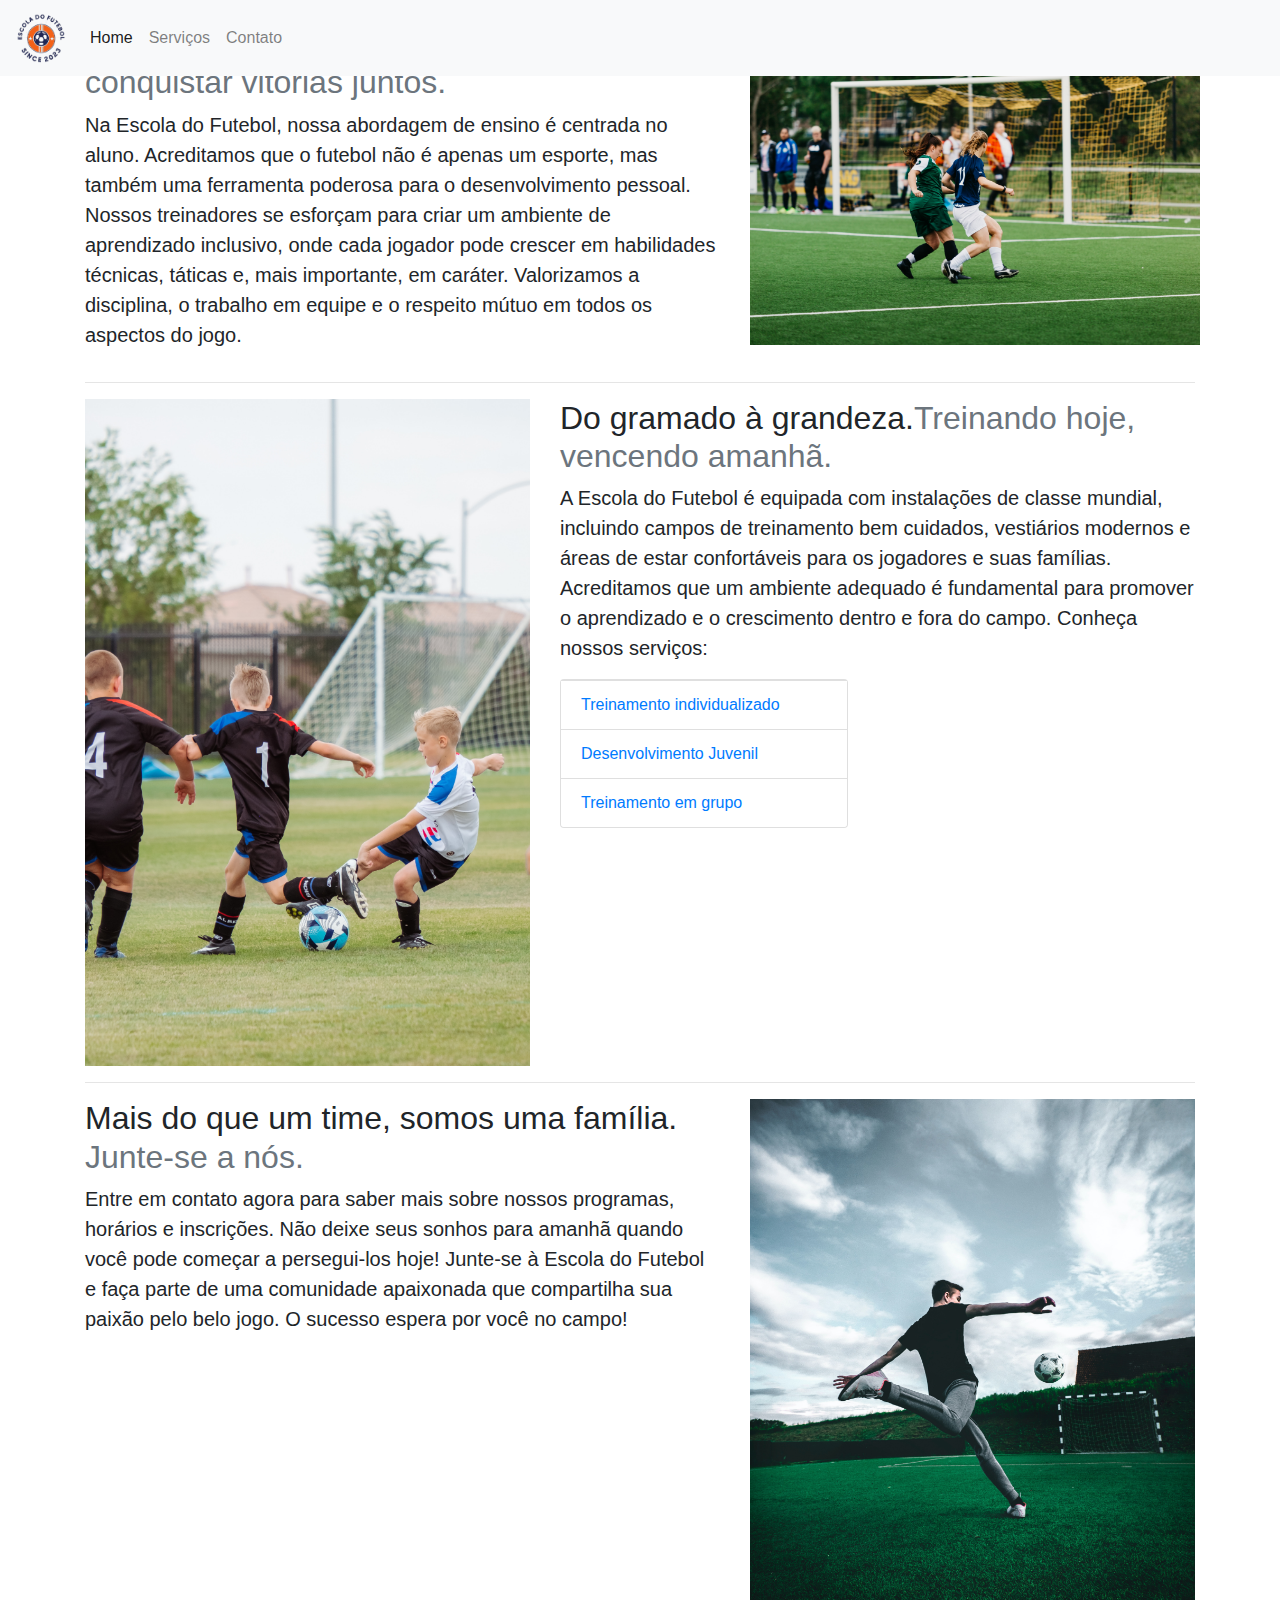
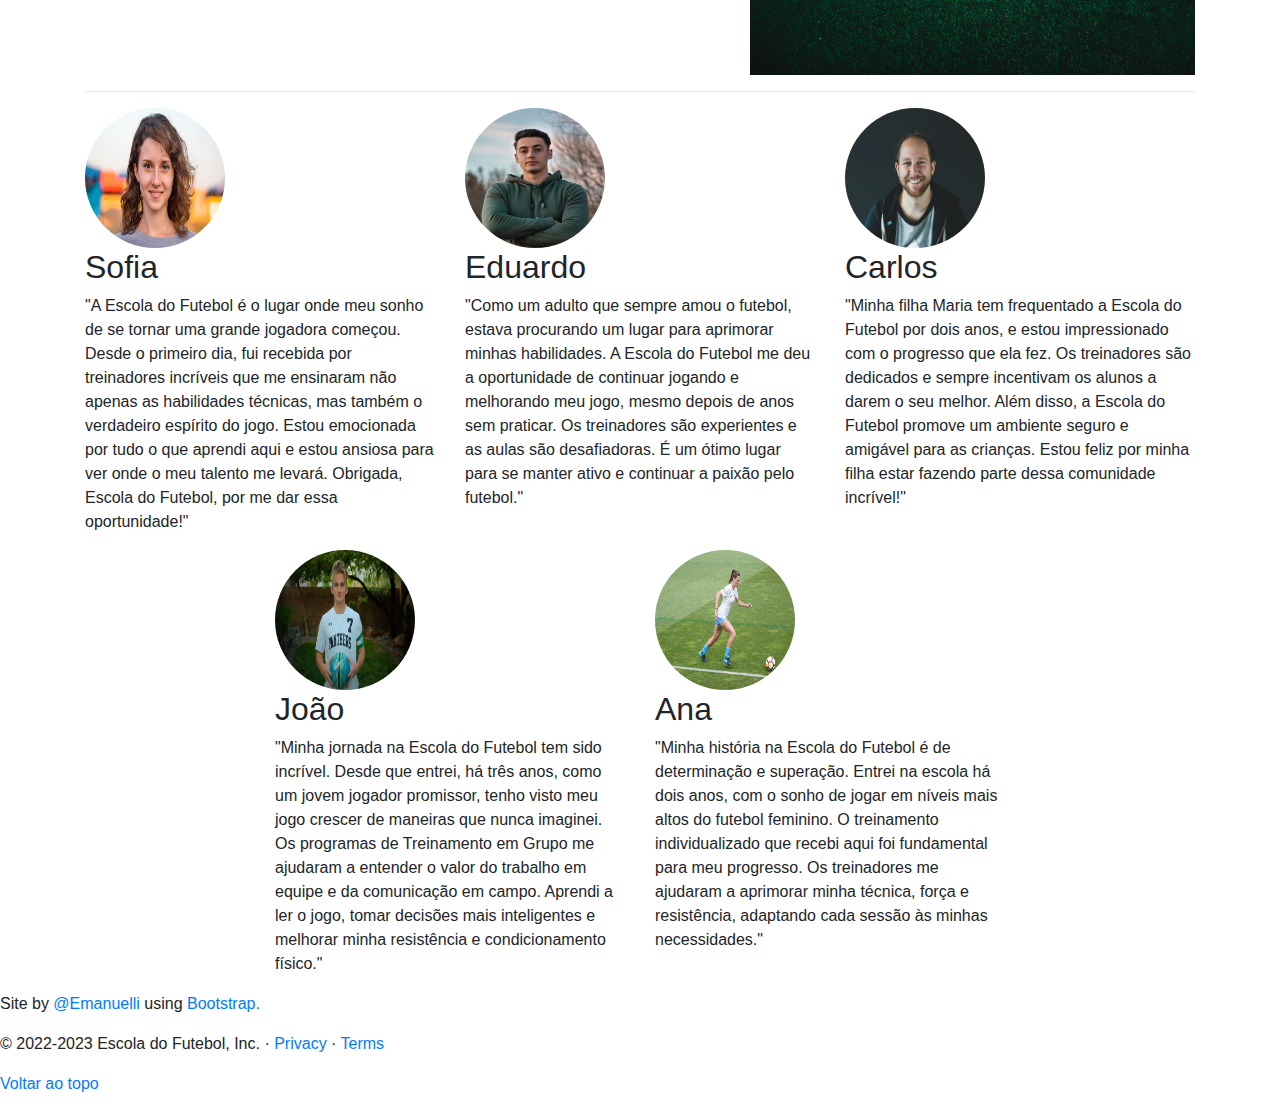
==== index.html @ c1ec1e51 "images fix" ====
<!DOCTYPE html>
<html lang="en">
<head>
    <meta charset="UTF-8">
    <meta name="viewport" content="width=device-width, initial-scale=1.0">
    <link rel="stylesheet" href="https://stackpath.bootstrapcdn.com/bootstrap/4.1.3/css/bootstrap.min.css" integrity="sha384-MCw98/SFnGE8fJT3GXwEOngsV7Zt27NXFoaoApmYm81iuXoPkFOJwJ8ERdknLPMO" crossorigin="anonymous">
    <link rel="stylesheet" href="https://maxcdn.bootstrapcdn.com/bootstrap/4.0.0/css/bootstrap.min.css" integrity="sha384-Gn5384xqQ1aoWXA+058RXPxPg6fy4IWvTNh0E263XmFcJlSAwiGgFAW/dAiS6JXm" crossorigin="anonymous">

    <script src="https://code.jquery.com/jquery-3.2.1.slim.min.js" integrity="sha384-KJ3o2DKtIkvYIK3UENzmM7KCkRr/rE9/Qpg6aAZGJwFDMVNA/GpGFF93hXpG5KkN" crossorigin="anonymous"></script>
    <script src="https://cdnjs.cloudflare.com/ajax/libs/popper.js/1.12.9/umd/popper.min.js" integrity="sha384-ApNbgh9B+Y1QKtv3Rn7W3mgPxhU9K/ScQsAP7hUibX39j7fakFPskvXusvfa0b4Q" crossorigin="anonymous"></script>
    <script src="https://maxcdn.bootstrapcdn.com/bootstrap/4.0.0/js/bootstrap.min.js" integrity="sha384-JZR6Spejh4U02d8jOt6vLEHfe/JQGiRRSQQxSfFWpi1MquVdAyjUar5+76PVCmYl" crossorigin="anonymous"></script>
    <link href="style.css" rel="stylesheet">
    <link rel="contact" href="contact.html">
    <title>Escola do futebol</title>
</head>
<body class="p-0 m-0">
     <header>
      <nav class="navbar navbar-expand-md fixed-top  navbar-light bg-light">
        <a class="navbar-brand" href="#"><img src="logo2.png" height="50px" width="50px"></a>
        <button class="navbar-toggler" type="button" data-toggle="collapse" data-target="#navbarCollapse" aria-controls="navbarCollapse" aria-expanded="false" aria-label="Toggle navigation">
          <span class="navbar-toggler-icon"></span>
        </button>
        <div class="collapse navbar-collapse" id="navbarCollapse">
          <ul class="navbar-nav mr-auto">
            <li class="nav-item active">
              <a class="nav-link" href="index.html">Home <span class="sr-only">(current)</span></a>
            </li>
            <li class="nav-item">
              <a class="nav-link" href="servicos.html">Serviços</a>
               </li>
            <li class="nav-item">
              <a class="nav-link" href="contact.html">Contato</a>
               </li>
          </ul>
        </div>
      </nav>
    </header>

    <main role="main" class="main">
      <div id="myCarousel" class="carousel slide" data-ride="carousel">
        <ol class="carousel-indicators">
          <li data-target="#myCarousel" data-slide-to="0" class="active"></li>
          <li data-target="#myCarousel" data-slide-to="1"></li>
          <li data-target="#myCarousel" data-slide-to="2"></li>
        </ol>
        <div class="carousel-inner">
          <div class="carousel-item active">
            <img class="first-slide" src="image3.png" alt="First slide">
            <div class="container">
              <div class="carousel-caption text-left">
                <h1 class="featurette-heading">Desconto especial</h1>
                <p>Na Escola do Futebol, estamos animados em dar as boas-vindas aos nossos novos alunos com uma oferta imperdível! Inscreva-se agora e aproveite um desconto especial de 20% em sua primeira mensalidade. Este é o momento perfeito para começar sua jornada no mundo do futebol e fazer parte da nossa família de jogadores talentosos e dedicados.</p>
                <p><a class="btn btn-lg" href="contact.html" role="button">Quero aproveitar</a></p>
              </div>
            </div>
          </div>
          <div class="carousel-item">
            <img class="second-slide" src="image4.png" alt="Second slide">
            <div class="container">
              <div class="carousel-caption text-left">
                <h1 class="featurette-heading">Aulas para todas as idades</h1>
                <p>Na Escola do Futebol, acreditamos que o amor pelo futebol não tem limites de idade ou gênero. Oferecemos aulas emocionantes e inclusivas para crianças, adolescentes e adultos de todas as idades. Quer você seja um jovem aspirante a craque ou um adulto que deseja se exercitar de forma divertida e envolvente, temos o programa perfeito para você!</p>
                <p><a class="btn btn-lg btn" href="servicos.html" role="button">Conheça nossos serviços</a></p>
              </div>
            </div>
          </div>
          <div class="carousel-item">
            <img class="third-slide" src="image5.png" alt="Third slide">
            <div class="container">
              <div class="carousel-caption text-right">
                <h1 class="featurette-heading bold">Treine como um profissional, jogue como um campeão</h1>
                <p>Sua jornada para o sucesso começa na Escola do Futebol.</p>
                <p><a class="btn btn-lg btn" href="contact.html" role="button">Entre em contato</a></p>
              </div>
            </div>
          </div>
        </div>
        <a class="carousel-control-prev" href="#myCarousel" role="button" data-slide="prev">
          <span class="carousel-control-prev-icon" aria-hidden="true"></span>
          <span class="sr-only">Previous</span>
        </a>
        <a class="carousel-control-next" href="#myCarousel" role="button" data-slide="next">
          <span class="carousel-control-next-icon" aria-hidden="true"></span>
          <span class="sr-only">Next</span>
        </a>
      </div>
    <div class="container">

        <div class="row featurette">
          <div class="col-md-7">
            <h2 class="featurette-heading">Seu sonho é nosso compromisso. <span class="text-muted">Vamos conquistar vitórias juntos.</span></h2>
            <p class="lead">Na Escola do Futebol, nossa abordagem de ensino é centrada no aluno. Acreditamos que o futebol não é apenas um esporte, mas também uma ferramenta poderosa para o desenvolvimento pessoal. Nossos treinadores se esforçam para criar um ambiente de aprendizado inclusivo, onde cada jogador pode crescer em habilidades técnicas, táticas e, mais importante, em caráter. Valorizamos a disciplina, o trabalho em equipe e o respeito mútuo em todos os aspectos do jogo.</p>
          </div>
          <div class="col-md-4 d-flex align-items-center">
            <img class="featurette-image " src="image1.jpg" alt="Generic placeholder image" height="300">
          </div>
        </div>

        <hr class="featurette-divider">

        <div class="row featurette">
          <div class="col-md-7 order-md-2">
            <h2 class="featurette-heading" >Do gramado à grandeza.<span class="text-muted">Treinando hoje, vencendo amanhã.</span></h2>
            <p class="lead">A Escola do Futebol é equipada com instalações de classe mundial, incluindo campos de treinamento bem cuidados, vestiários modernos e áreas de estar confortáveis para os jogadores e suas famílias. Acreditamos que um ambiente adequado é fundamental para promover o aprendizado e o crescimento dentro e fora do campo. Conheça nossos serviços:</p>
            <a href="album.html">
              <div class="card" style="width: 18rem;">
                <ul class="list-group list-group-flush">
                  <li class="list-group-item"><a href="individualizado.html">Treinamento individualizado</a></li>
                  <li class="list-group-item"><a href="desenvolvimento.html">Desenvolvimento Juvenil</a></li>
                  <li class="list-group-item"><a href="treinamentoGrupo.html">Treinamento em grupo</a></li>
                </ul>
              </div>
          </a>
          </div>
          <div class="col-md-5 order-md-1">
            <img class="featurette-image img-fluid mx-auto" src="image2.jpg" alt="Generic placeholder image">
          </div>
        </div>

        <hr class="featurette-divider">

        <div class="row featurette">
          <div class="col-md-7">
            <h2 class="featurette-heading">Mais do que um time, somos uma família.<span class="text-muted">  Junte-se a nós.</span></h2>
            <p class="lead">Entre em contato agora para saber mais sobre nossos programas, horários e inscrições. Não deixe seus sonhos para amanhã quando você pode começar a persegui-los hoje!

              Junte-se à Escola do Futebol e faça parte de uma comunidade apaixonada que compartilha sua paixão pelo belo jogo. O sucesso espera por você no campo!</p>
          </div>
          <div class="col-md-5">
            <img class="featurette-image img-fluid mx-auto" src="image6.jpg" alt="Generic placeholder image">
          </div>
        </div>
        <hr class="featurette-divider">
        <div class="row d-flex justify-content-center">  
          <div class="col-lg-4">
            <img class="rounded-circle" src="persona1.jpg" alt="Generic placeholder image" width="140" height="140">
            <h2>Sofia</h2>
            <p>"A Escola do Futebol é o lugar onde meu sonho de se tornar uma grande jogadora começou. Desde o primeiro dia, fui recebida por treinadores incríveis que me ensinaram não apenas as habilidades técnicas, mas também o verdadeiro espírito do jogo. Estou emocionada por tudo o que aprendi aqui e estou ansiosa para ver onde o meu talento me levará. Obrigada, Escola do Futebol, por me dar essa oportunidade!"</p>

          </div>
          <div class="col-lg-4">
            <img class="rounded-circle" src="persona2.jpg" alt="Generic placeholder image" width="140" height="140">
            <h2>Eduardo </h2>
            <p> "Como um adulto que sempre amou o futebol, estava procurando um lugar para aprimorar minhas habilidades. A Escola do Futebol me deu a oportunidade de continuar jogando e melhorando meu jogo, mesmo depois de anos sem praticar. Os treinadores são experientes e as aulas são desafiadoras. É um ótimo lugar para se manter ativo e continuar a paixão pelo futebol."</p>
          </div>
          <div class="col-lg-4">
            <img class="rounded-circle" src="persona3.jpg" alt="Generic placeholder image" width="140" height="140">
            <h2>Carlos</h2>
            <p> "Minha filha Maria tem frequentado a Escola do Futebol por dois anos, e estou impressionado com o progresso que ela fez. Os treinadores são dedicados e sempre incentivam os alunos a darem o seu melhor. Além disso, a Escola do Futebol promove um ambiente seguro e amigável para as crianças. Estou feliz por minha filha estar fazendo parte dessa comunidade incrível!"</p>
          </div>
          <div class="col-lg-4">
            <img class="rounded-circle" src="image8.jpg" alt="Generic placeholder image" width="140" height="140">
            <h2>João</h2>
            <p> "Minha jornada na Escola do Futebol tem sido incrível. Desde que entrei, há três anos, como um jovem jogador promissor, tenho visto meu jogo crescer de maneiras que nunca imaginei. Os programas de Treinamento em Grupo me ajudaram a entender o valor do trabalho em equipe e da comunicação em campo. Aprendi a ler o jogo, tomar decisões mais inteligentes e melhorar minha resistência e condicionamento físico."</p>
          </div>
          <div class="col-lg-4">
            <img class="rounded-circle" src="image9.jpg" alt="Generic placeholder image" width="140" height="140">
            <h2>Ana</h2>
            <p> "Minha história na Escola do Futebol é de determinação e superação. Entrei na escola há dois anos, com o sonho de jogar em níveis mais altos do futebol feminino. O treinamento individualizado que recebi aqui foi fundamental para meu progresso. Os treinadores me ajudaram a aprimorar minha técnica, força e resistência, adaptando cada sessão às minhas necessidades."</p>
          </div>
        </div>
      </div>


      <!-- FOOTER -->
      <footer class="blog-footer">
        <p>Site by <a href="https://github.com/mlongh">@Emanuelli</a> using <a href="https://getbootstrap.com.br/docs/4.1/examples/">Bootstrap.</a> </p>
        <p>&copy; 2022-2023 Escola do Futebol, Inc. &middot; <a href="#">Privacy</a> &middot; <a href="#">Terms</a></p>
        <p>
          <a href="#">Voltar ao topo</a>
        </p>
      </footer>
    </main>

    <!-- Bootstrap core JavaScript
    ================================================== -->
    <!-- Placed at the end of the document so the pages load faster -->
    <script src="https://code.jquery.com/jquery-3.3.1.slim.min.js" integrity="sha384-q8i/X+965DzO0rT7abK41JStQIAqVgRVzpbzo5smXKp4YfRvH+8abtTE1Pi6jizo" crossorigin="anonymous"></script>
    <script>window.jQuery || document.write('<script src="../../assets/js/vendor/jquery-slim.min.js"><\/script>')</script>
    <script src="../../assets/js/vendor/popper.min.js"></script>
    <script src="../../dist/js/bootstrap.min.js"></script>
    <!-- Just to make our placeholder images work. Don't actually copy the next line! -->
    <script src="../../assets/js/vendor/holder.min.js"></script>
</body>
</html>
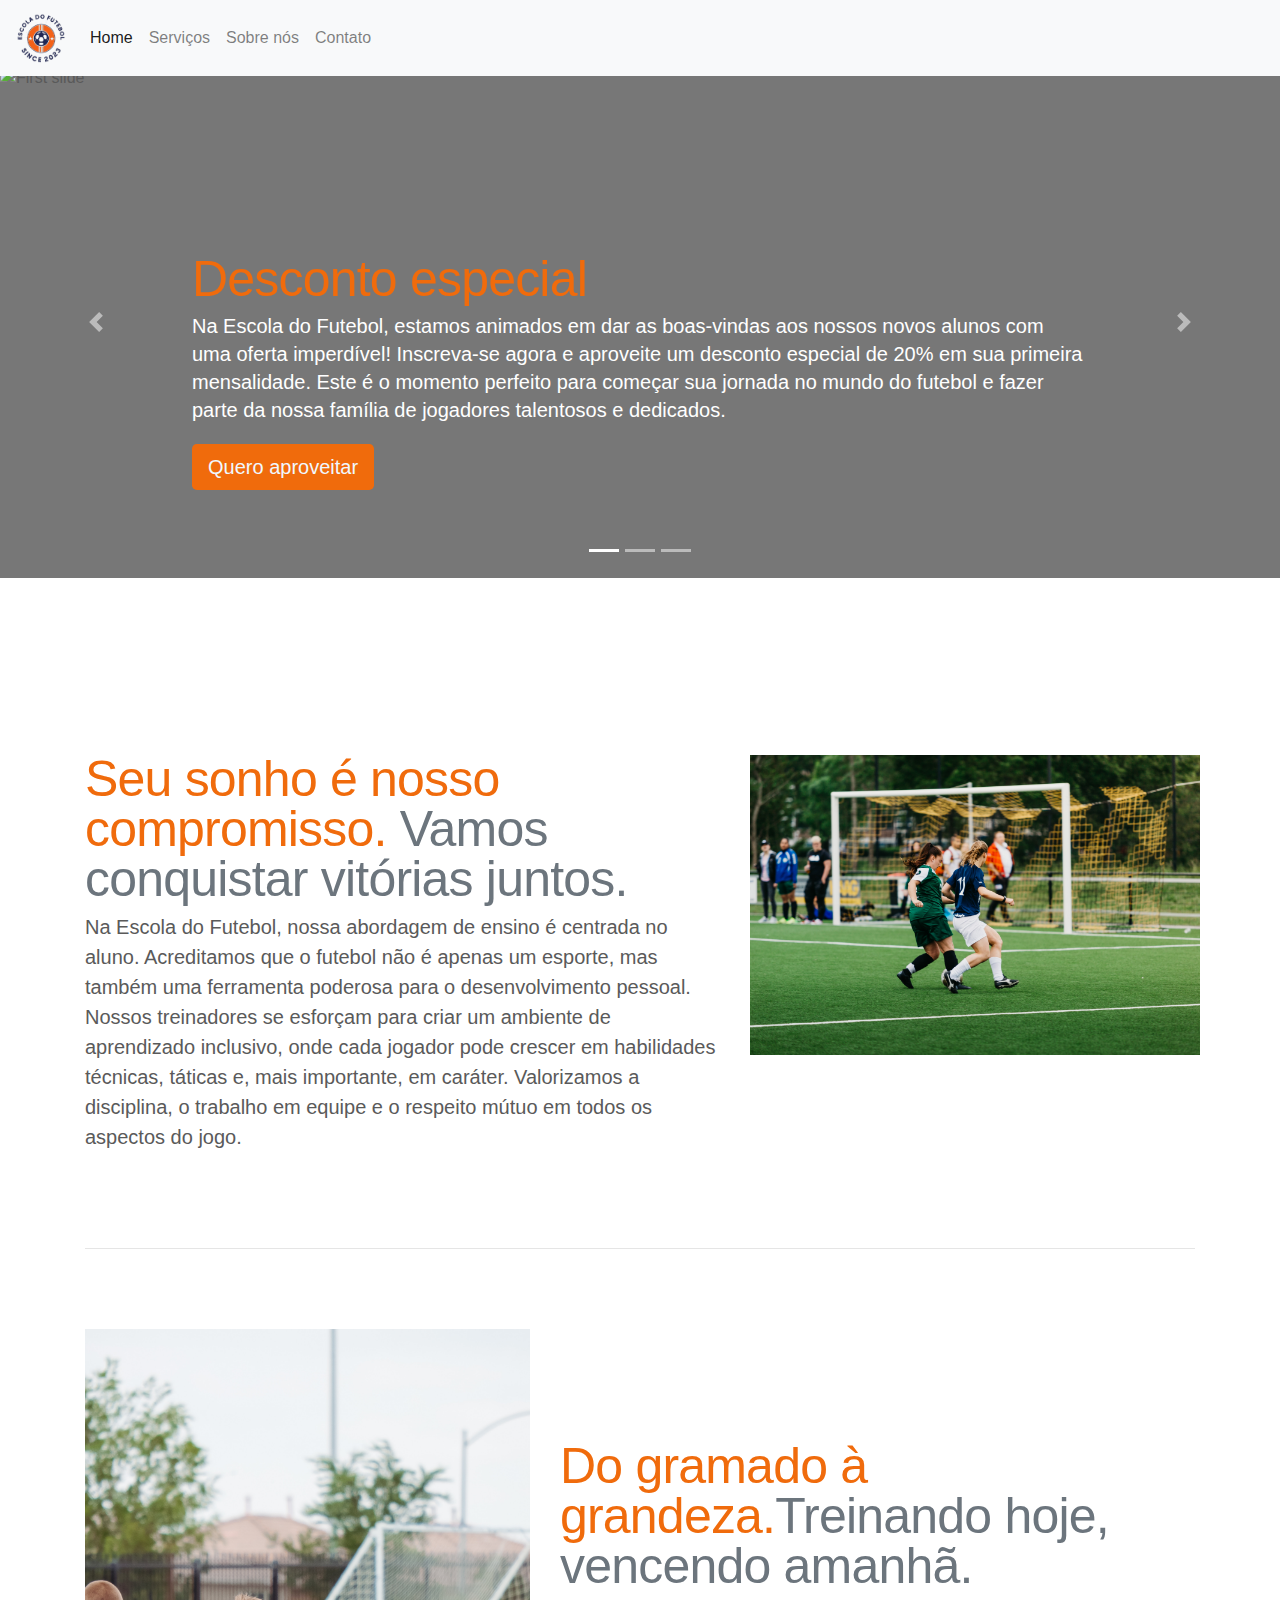
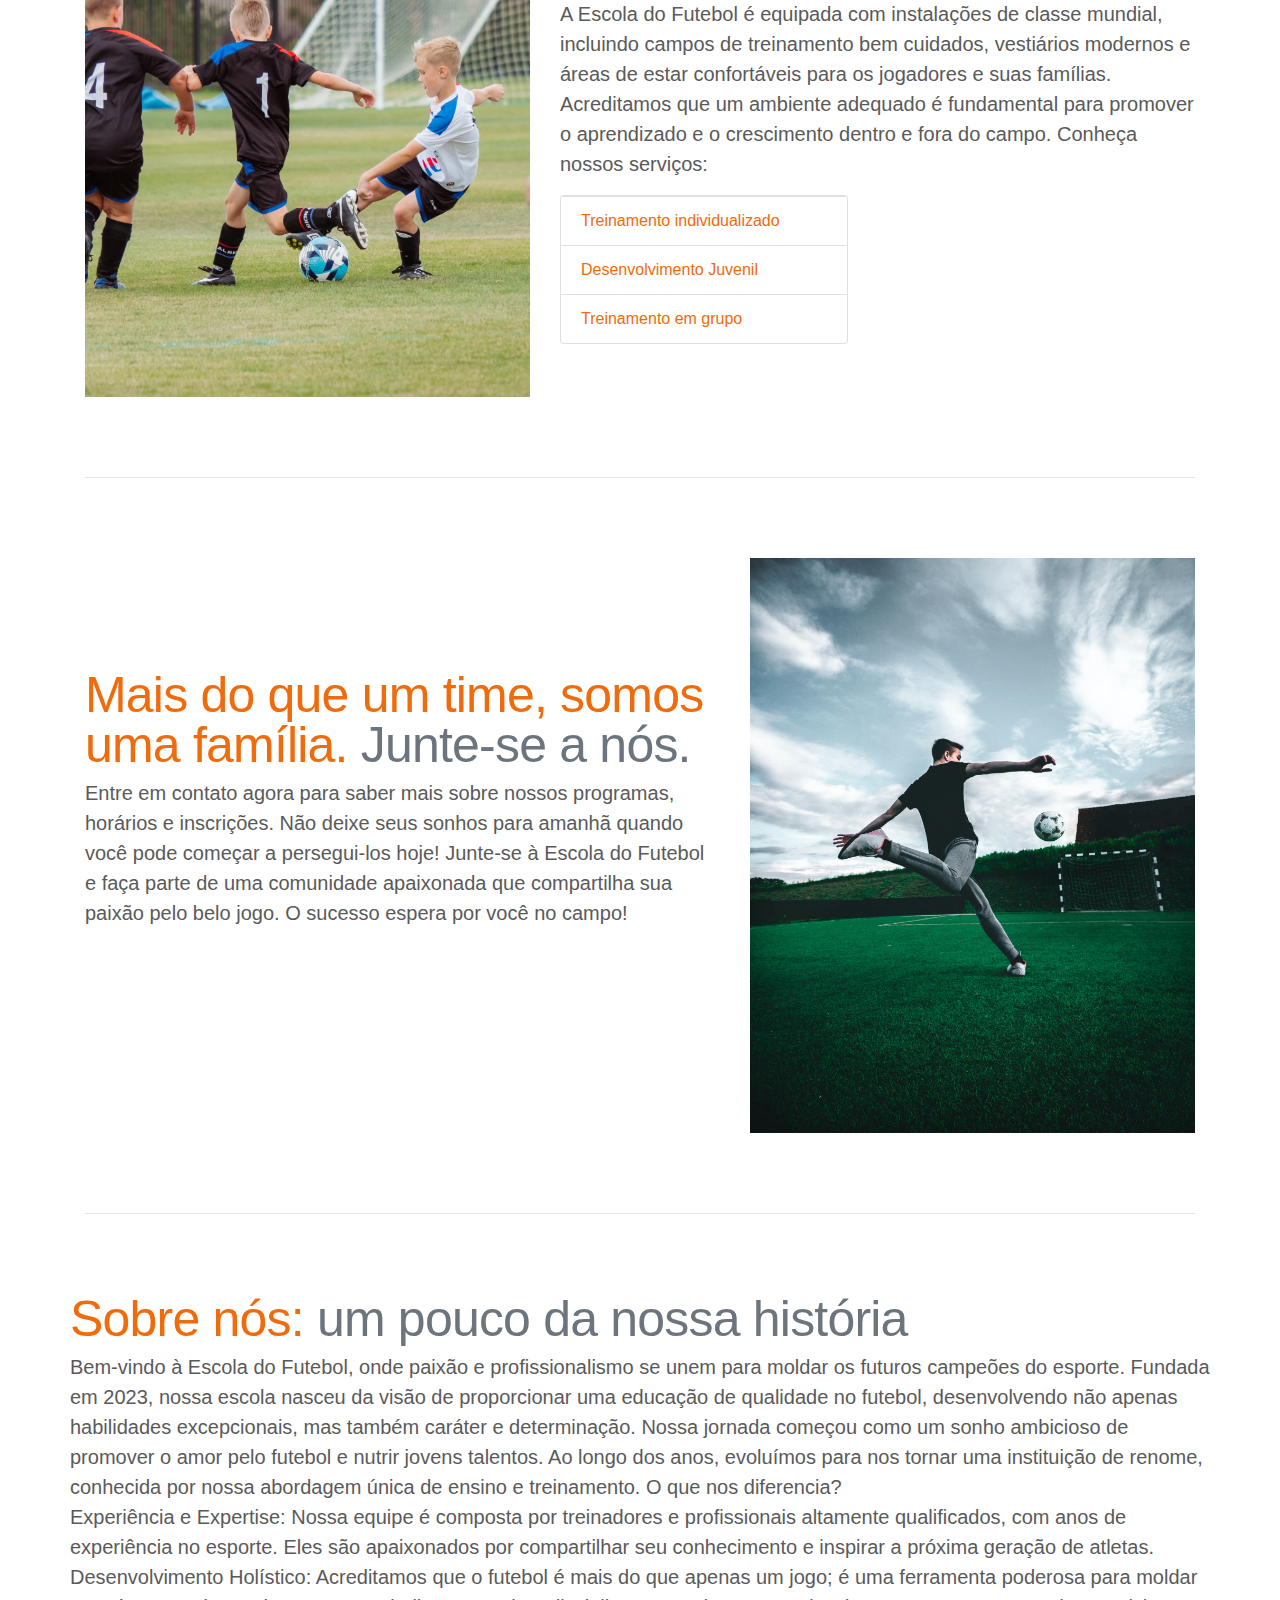
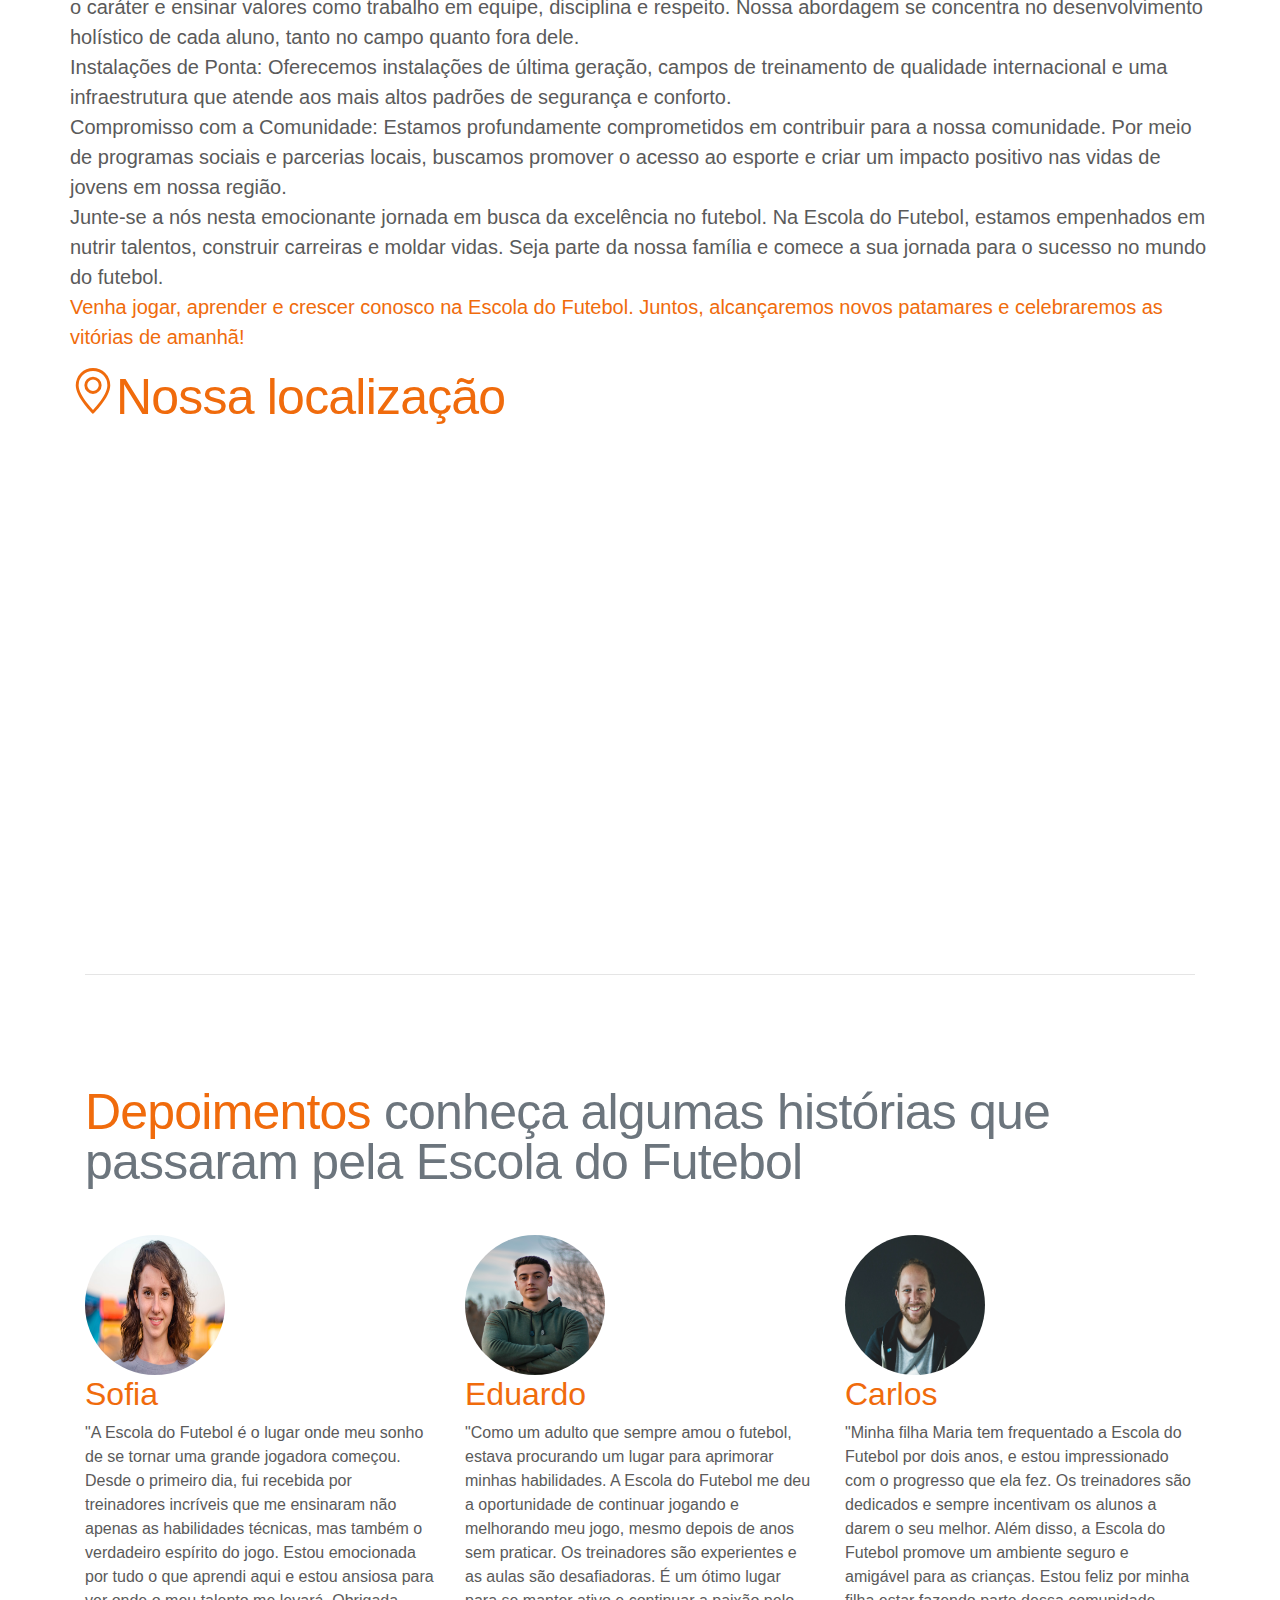
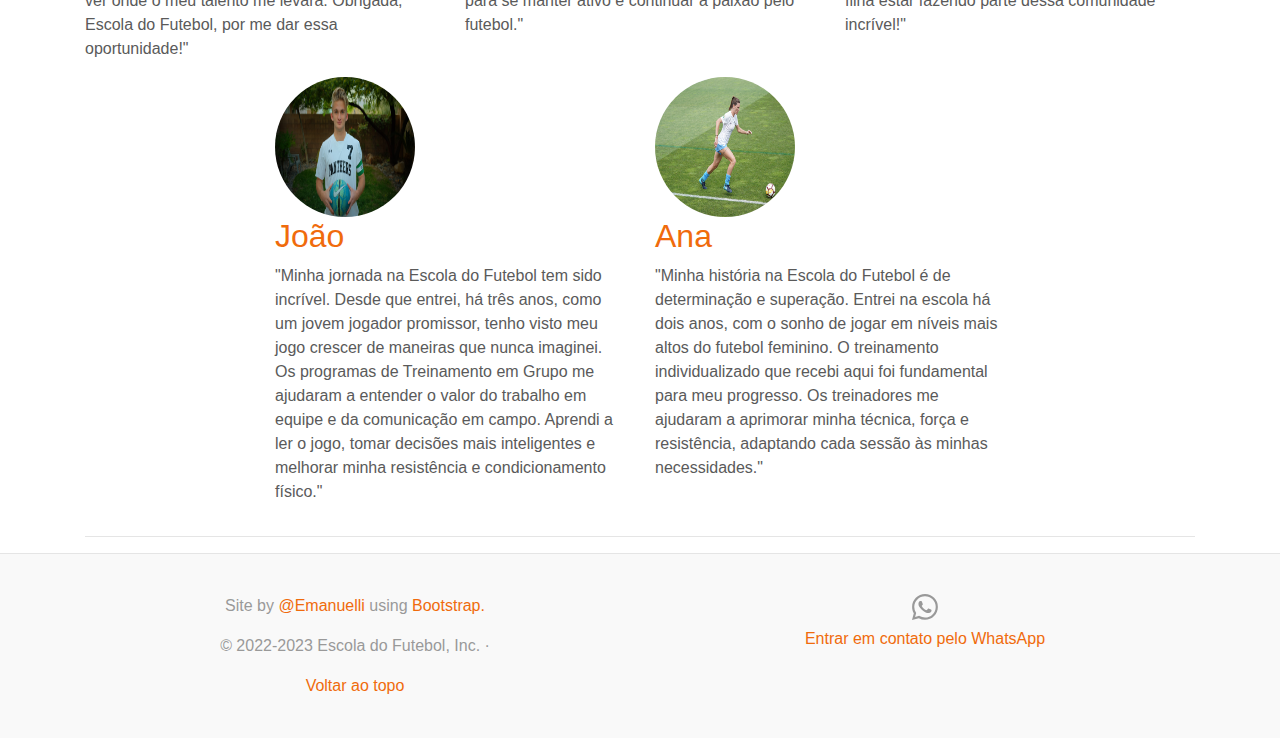
==== commit bb8233f2: "fixes" ====
--- a/index.html
+++ b/index.html
@@ -1,185 +1,330 @@
 <!DOCTYPE html>
 <html lang="en">
+
 <head>
-    <meta charset="UTF-8">
-    <meta name="viewport" content="width=device-width, initial-scale=1.0">
-    <link rel="stylesheet" href="https://stackpath.bootstrapcdn.com/bootstrap/4.1.3/css/bootstrap.min.css" integrity="sha384-MCw98/SFnGE8fJT3GXwEOngsV7Zt27NXFoaoApmYm81iuXoPkFOJwJ8ERdknLPMO" crossorigin="anonymous">
-    <link rel="stylesheet" href="https://maxcdn.bootstrapcdn.com/bootstrap/4.0.0/css/bootstrap.min.css" integrity="sha384-Gn5384xqQ1aoWXA+058RXPxPg6fy4IWvTNh0E263XmFcJlSAwiGgFAW/dAiS6JXm" crossorigin="anonymous">
-
-    <script src="https://code.jquery.com/jquery-3.2.1.slim.min.js" integrity="sha384-KJ3o2DKtIkvYIK3UENzmM7KCkRr/rE9/Qpg6aAZGJwFDMVNA/GpGFF93hXpG5KkN" crossorigin="anonymous"></script>
-    <script src="https://cdnjs.cloudflare.com/ajax/libs/popper.js/1.12.9/umd/popper.min.js" integrity="sha384-ApNbgh9B+Y1QKtv3Rn7W3mgPxhU9K/ScQsAP7hUibX39j7fakFPskvXusvfa0b4Q" crossorigin="anonymous"></script>
-    <script src="https://maxcdn.bootstrapcdn.com/bootstrap/4.0.0/js/bootstrap.min.js" integrity="sha384-JZR6Spejh4U02d8jOt6vLEHfe/JQGiRRSQQxSfFWpi1MquVdAyjUar5+76PVCmYl" crossorigin="anonymous"></script>
-    <link href="style.css" rel="stylesheet">
-    <link rel="contact" href="contact.html">
-    <title>Escola do futebol</title>
+  <meta charset="UTF-8">
+  <meta name="viewport" content="width=device-width, initial-scale=1.0">
+  <link rel="stylesheet" href="https://stackpath.bootstrapcdn.com/bootstrap/4.1.3/css/bootstrap.min.css"
+    integrity="sha384-MCw98/SFnGE8fJT3GXwEOngsV7Zt27NXFoaoApmYm81iuXoPkFOJwJ8ERdknLPMO" crossorigin="anonymous">
+  <link rel="stylesheet" href="https://maxcdn.bootstrapcdn.com/bootstrap/4.0.0/css/bootstrap.min.css"
+    integrity="sha384-Gn5384xqQ1aoWXA+058RXPxPg6fy4IWvTNh0E263XmFcJlSAwiGgFAW/dAiS6JXm" crossorigin="anonymous">
+
+  <script src="https://code.jquery.com/jquery-3.2.1.slim.min.js"
+    integrity="sha384-KJ3o2DKtIkvYIK3UENzmM7KCkRr/rE9/Qpg6aAZGJwFDMVNA/GpGFF93hXpG5KkN"
+    crossorigin="anonymous"></script>
+  <script src="https://cdnjs.cloudflare.com/ajax/libs/popper.js/1.12.9/umd/popper.min.js"
+    integrity="sha384-ApNbgh9B+Y1QKtv3Rn7W3mgPxhU9K/ScQsAP7hUibX39j7fakFPskvXusvfa0b4Q"
+    crossorigin="anonymous"></script>
+  <script src="https://maxcdn.bootstrapcdn.com/bootstrap/4.0.0/js/bootstrap.min.js"
+    integrity="sha384-JZR6Spejh4U02d8jOt6vLEHfe/JQGiRRSQQxSfFWpi1MquVdAyjUar5+76PVCmYl"
+    crossorigin="anonymous"></script>
+  <link href="style.css" rel="stylesheet">
+  <link rel="contact" href="contact.html">
+  <title>Escola do futebol</title>
 </head>
+
 <body class="p-0 m-0">
-     <header>
-      <nav class="navbar navbar-expand-md fixed-top  navbar-light bg-light">
-        <a class="navbar-brand" href="#"><img src="logo2.png" height="50px" width="50px"></a>
-        <button class="navbar-toggler" type="button" data-toggle="collapse" data-target="#navbarCollapse" aria-controls="navbarCollapse" aria-expanded="false" aria-label="Toggle navigation">
-          <span class="navbar-toggler-icon"></span>
-        </button>
-        <div class="collapse navbar-collapse" id="navbarCollapse">
-          <ul class="navbar-nav mr-auto">
-            <li class="nav-item active">
-              <a class="nav-link" href="index.html">Home <span class="sr-only">(current)</span></a>
-            </li>
-            <li class="nav-item">
-              <a class="nav-link" href="servicos.html">Serviços</a>
-               </li>
-            <li class="nav-item">
-              <a class="nav-link" href="contact.html">Contato</a>
-               </li>
-          </ul>
-        </div>
-      </nav>
-    </header>
-
-    <main role="main" class="main">
-      <div id="myCarousel" class="carousel slide" data-ride="carousel">
-        <ol class="carousel-indicators">
-          <li data-target="#myCarousel" data-slide-to="0" class="active"></li>
-          <li data-target="#myCarousel" data-slide-to="1"></li>
-          <li data-target="#myCarousel" data-slide-to="2"></li>
-        </ol>
-        <div class="carousel-inner">
-          <div class="carousel-item active">
-            <img class="first-slide" src="image3.png" alt="First slide">
-            <div class="container">
-              <div class="carousel-caption text-left">
-                <h1 class="featurette-heading">Desconto especial</h1>
-                <p>Na Escola do Futebol, estamos animados em dar as boas-vindas aos nossos novos alunos com uma oferta imperdível! Inscreva-se agora e aproveite um desconto especial de 20% em sua primeira mensalidade. Este é o momento perfeito para começar sua jornada no mundo do futebol e fazer parte da nossa família de jogadores talentosos e dedicados.</p>
-                <p><a class="btn btn-lg" href="contact.html" role="button">Quero aproveitar</a></p>
-              </div>
-            </div>
-          </div>
-          <div class="carousel-item">
-            <img class="second-slide" src="image4.png" alt="Second slide">
-            <div class="container">
-              <div class="carousel-caption text-left">
-                <h1 class="featurette-heading">Aulas para todas as idades</h1>
-                <p>Na Escola do Futebol, acreditamos que o amor pelo futebol não tem limites de idade ou gênero. Oferecemos aulas emocionantes e inclusivas para crianças, adolescentes e adultos de todas as idades. Quer você seja um jovem aspirante a craque ou um adulto que deseja se exercitar de forma divertida e envolvente, temos o programa perfeito para você!</p>
-                <p><a class="btn btn-lg btn" href="servicos.html" role="button">Conheça nossos serviços</a></p>
-              </div>
-            </div>
-          </div>
-          <div class="carousel-item">
-            <img class="third-slide" src="image5.png" alt="Third slide">
-            <div class="container">
-              <div class="carousel-caption text-right">
-                <h1 class="featurette-heading bold">Treine como um profissional, jogue como um campeão</h1>
-                <p>Sua jornada para o sucesso começa na Escola do Futebol.</p>
-                <p><a class="btn btn-lg btn" href="contact.html" role="button">Entre em contato</a></p>
-              </div>
-            </div>
-          </div>
-        </div>
-        <a class="carousel-control-prev" href="#myCarousel" role="button" data-slide="prev">
-          <span class="carousel-control-prev-icon" aria-hidden="true"></span>
-          <span class="sr-only">Previous</span>
-        </a>
-        <a class="carousel-control-next" href="#myCarousel" role="button" data-slide="next">
-          <span class="carousel-control-next-icon" aria-hidden="true"></span>
-          <span class="sr-only">Next</span>
-        </a>
-      </div>
+  <header>
+    <nav class="navbar navbar-expand-md fixed-top  navbar-light bg-light">
+      <a class="navbar-brand" href="index.html"><img src="logo2.png" height="50px" width="50px"></a>
+      <button class="navbar-toggler" type="button" data-toggle="collapse" data-target="#navbarCollapse"
+        aria-controls="navbarCollapse" aria-expanded="false" aria-label="Toggle navigation">
+        <span class="navbar-toggler-icon"></span>
+      </button>
+      <div class="collapse navbar-collapse" id="navbarCollapse">
+        <ul class="navbar-nav mr-auto">
+          <li class="nav-item active">
+            <a class="nav-link" href="index.html">Home <span class="sr-only">(current)</span></a>
+          </li>
+          <li class="nav-item">
+            <a class="nav-link" href="servicos.html">Serviços</a>
+          </li>
+          <li class="nav-item">
+            <a class="nav-link" href="#sobreNos">Sobre nós</a>
+          </li>
+          <li class="nav-item">
+            <a class="nav-link" href="contact.html">Contato</a>
+          </li>
+        </ul>
+      </div>
+    </nav>
+  </header>
+
+  <main role="main" class="main">
+    <div id="myCarousel" class="carousel slide" data-ride="carousel">
+      <ol class="carousel-indicators">
+        <li data-target="#myCarousel" data-slide-to="0" class="active"></li>
+        <li data-target="#myCarousel" data-slide-to="1"></li>
+        <li data-target="#myCarousel" data-slide-to="2"></li>
+      </ol>
+      <div class="carousel-inner">
+        <div class="carousel-item active">
+          <img class="first-slide" src="image3.png" alt="First slide">
+          <div class="container">
+            <div class="carousel-caption text-left">
+              <h1 class="featurette-heading">Desconto especial</h1>
+              <p>Na Escola do Futebol, estamos animados em dar as boas-vindas aos nossos novos alunos com uma oferta
+                imperdível! Inscreva-se agora e aproveite um desconto especial de 20% em sua primeira mensalidade. Este
+                é o momento perfeito para começar sua jornada no mundo do futebol e fazer parte da nossa família de
+                jogadores talentosos e dedicados.</p>
+              <p><a class="btn btn-lg" href="contact.html" role="button">Quero aproveitar</a></p>
+            </div>
+          </div>
+        </div>
+        <div class="carousel-item">
+          <img class="second-slide" src="image4.png" alt="Second slide">
+          <div class="container">
+            <div class="carousel-caption text-left">
+              <h1 class="featurette-heading">Aulas para todas as idades</h1>
+              <p>Na Escola do Futebol, acreditamos que o amor pelo futebol não tem limites de idade ou gênero.
+                Oferecemos aulas emocionantes e inclusivas para crianças, adolescentes e adultos de todas as idades.
+                Quer você seja um jovem aspirante a craque ou um adulto que deseja se exercitar de forma divertida e
+                envolvente, temos o programa perfeito para você!</p>
+              <p><a class="btn btn-lg btn" href="servicos.html" role="button">Conheça nossos serviços</a></p>
+            </div>
+          </div>
+        </div>
+        <div class="carousel-item">
+          <img class="third-slide" src="image5.png" alt="Third slide">
+          <div class="container">
+            <div class="carousel-caption text-right">
+              <h1 class="featurette-heading bold">Treine como um profissional, jogue como um campeão</h1>
+              <p>Sua jornada para o sucesso começa na Escola do Futebol.</p>
+              <p><a class="btn btn-lg btn" href="contact.html" role="button">Entre em contato</a></p>
+            </div>
+          </div>
+        </div>
+      </div>
+      <a class="carousel-control-prev" href="#myCarousel" role="button" data-slide="prev">
+        <span class="carousel-control-prev-icon" aria-hidden="true"></span>
+        <span class="sr-only">Previous</span>
+      </a>
+      <a class="carousel-control-next" href="#myCarousel" role="button" data-slide="next">
+        <span class="carousel-control-next-icon" aria-hidden="true"></span>
+        <span class="sr-only">Next</span>
+      </a>
+    </div>
     <div class="container">
-
-        <div class="row featurette">
-          <div class="col-md-7">
-            <h2 class="featurette-heading">Seu sonho é nosso compromisso. <span class="text-muted">Vamos conquistar vitórias juntos.</span></h2>
-            <p class="lead">Na Escola do Futebol, nossa abordagem de ensino é centrada no aluno. Acreditamos que o futebol não é apenas um esporte, mas também uma ferramenta poderosa para o desenvolvimento pessoal. Nossos treinadores se esforçam para criar um ambiente de aprendizado inclusivo, onde cada jogador pode crescer em habilidades técnicas, táticas e, mais importante, em caráter. Valorizamos a disciplina, o trabalho em equipe e o respeito mútuo em todos os aspectos do jogo.</p>
-          </div>
-          <div class="col-md-4 d-flex align-items-center">
-            <img class="featurette-image " src="image1.jpg" alt="Generic placeholder image" height="300">
-          </div>
-        </div>
-
-        <hr class="featurette-divider">
-
-        <div class="row featurette">
-          <div class="col-md-7 order-md-2">
-            <h2 class="featurette-heading" >Do gramado à grandeza.<span class="text-muted">Treinando hoje, vencendo amanhã.</span></h2>
-            <p class="lead">A Escola do Futebol é equipada com instalações de classe mundial, incluindo campos de treinamento bem cuidados, vestiários modernos e áreas de estar confortáveis para os jogadores e suas famílias. Acreditamos que um ambiente adequado é fundamental para promover o aprendizado e o crescimento dentro e fora do campo. Conheça nossos serviços:</p>
-            <a href="album.html">
-              <div class="card" style="width: 18rem;">
-                <ul class="list-group list-group-flush">
-                  <li class="list-group-item"><a href="individualizado.html">Treinamento individualizado</a></li>
-                  <li class="list-group-item"><a href="desenvolvimento.html">Desenvolvimento Juvenil</a></li>
-                  <li class="list-group-item"><a href="treinamentoGrupo.html">Treinamento em grupo</a></li>
-                </ul>
-              </div>
+      <div class="row featurette">
+        <div class="col-md-7">
+          <h2 class="featurette-heading">Seu sonho é nosso compromisso. <span class="text-muted">Vamos conquistar
+              vitórias juntos.</span></h2>
+          <p class="lead">Na Escola do Futebol, nossa abordagem de ensino é centrada no aluno. Acreditamos que o futebol
+            não é apenas um esporte, mas também uma ferramenta poderosa para o desenvolvimento pessoal. Nossos
+            treinadores se esforçam para criar um ambiente de aprendizado inclusivo, onde cada jogador pode crescer em
+            habilidades técnicas, táticas e, mais importante, em caráter. Valorizamos a disciplina, o trabalho em equipe
+            e o respeito mútuo em todos os aspectos do jogo.</p>
+        </div>
+        <div class="col-md-4 d-flex align-items-center">
+          <img class="featurette-image " src="image1.jpg" alt="Generic placeholder image" height="300">
+        </div>
+      </div>
+
+      <hr class="featurette-divider">
+
+      <div class="row featurette">
+        <div class="col-md-7 order-md-2">
+          <h2 class="featurette-heading">Do gramado à grandeza.<span class="text-muted">Treinando hoje, vencendo
+              amanhã.</span></h2>
+          <p class="lead">A Escola do Futebol é equipada com instalações de classe mundial, incluindo campos de
+            treinamento bem cuidados, vestiários modernos e áreas de estar confortáveis para os jogadores e suas
+            famílias. Acreditamos que um ambiente adequado é fundamental para promover o aprendizado e o crescimento
+            dentro e fora do campo. Conheça nossos serviços:</p>
+          <a href="album.html">
+            <div class="card" style="width: 18rem;">
+              <ul class="list-group list-group-flush">
+                <li class="list-group-item"><a href="individualizado.html">Treinamento individualizado</a></li>
+                <li class="list-group-item"><a href="desenvolvimento.html">Desenvolvimento Juvenil</a></li>
+                <li class="list-group-item"><a href="treinamentoGrupo.html">Treinamento em grupo</a></li>
+              </ul>
+            </div>
           </a>
-          </div>
-          <div class="col-md-5 order-md-1">
-            <img class="featurette-image img-fluid mx-auto" src="image2.jpg" alt="Generic placeholder image">
-          </div>
-        </div>
-
-        <hr class="featurette-divider">
-
-        <div class="row featurette">
-          <div class="col-md-7">
-            <h2 class="featurette-heading">Mais do que um time, somos uma família.<span class="text-muted">  Junte-se a nós.</span></h2>
-            <p class="lead">Entre em contato agora para saber mais sobre nossos programas, horários e inscrições. Não deixe seus sonhos para amanhã quando você pode começar a persegui-los hoje!
-
-              Junte-se à Escola do Futebol e faça parte de uma comunidade apaixonada que compartilha sua paixão pelo belo jogo. O sucesso espera por você no campo!</p>
-          </div>
-          <div class="col-md-5">
-            <img class="featurette-image img-fluid mx-auto" src="image6.jpg" alt="Generic placeholder image">
-          </div>
-        </div>
-        <hr class="featurette-divider">
-        <div class="row d-flex justify-content-center">  
+        </div>
+        <div class="col-md-5 order-md-1">
+          <img class="featurette-image img-fluid mx-auto" src="image2.jpg" alt="Generic placeholder image">
+        </div>
+      </div>
+
+      <hr class="featurette-divider">
+
+      <div class="row featurette">
+        <div class="col-md-7">
+          <h2 class="featurette-heading">Mais do que um time, somos uma família.<span class="text-muted"> Junte-se a
+              nós.</span></h2>
+          <p class="lead">Entre em contato agora para saber mais sobre nossos programas, horários e inscrições. Não
+            deixe seus sonhos para amanhã quando você pode começar a persegui-los hoje!
+
+            Junte-se à Escola do Futebol e faça parte de uma comunidade apaixonada que compartilha sua paixão pelo belo
+            jogo. O sucesso espera por você no campo!</p>
+        </div>
+        <div class="col-md-5">
+          <img class="featurette-image img-fluid mx-auto" src="image6.jpg" alt="Generic placeholder image">
+        </div>
+      </div>
+
+      <hr class="featurette-divider">
+
+      <div class="row featurette mt-0">
+        <section id="sobreNos">
+          <h2 class="featurette-heading mt-0">Sobre nós:<span class="text-muted"> um pouco da nossa história</span></h2>
+          <p class="lead">Bem-vindo à Escola do Futebol, onde paixão e profissionalismo se unem para moldar os futuros
+            campeões do esporte. Fundada em 2023, nossa escola nasceu da visão de proporcionar uma educação
+            de qualidade no futebol, desenvolvendo não apenas habilidades excepcionais, mas também caráter e
+            determinação.
+
+            Nossa jornada começou como um sonho ambicioso de promover o amor pelo futebol e nutrir jovens talentos. Ao
+            longo dos anos, evoluímos para nos tornar uma instituição de renome, conhecida por nossa abordagem única de
+            ensino e treinamento.
+
+            O que nos diferencia? <br>
+
+            <b>Experiência e Expertise:</b>
+            Nossa equipe é composta por treinadores e profissionais altamente qualificados, com
+            anos de experiência no esporte. Eles são apaixonados por compartilhar seu conhecimento e inspirar a próxima
+            geração de atletas. <br>
+
+            <b>Desenvolvimento Holístico:</b> Acreditamos que o futebol é mais do que apenas um jogo; é uma ferramenta
+            poderosa
+            para moldar o caráter e ensinar valores como trabalho em equipe, disciplina e respeito. Nossa abordagem se
+            concentra no desenvolvimento holístico de cada aluno, tanto no campo quanto fora dele. <br>
+
+            <b>Instalações de Ponta:</b> Oferecemos instalações de última geração, campos de treinamento de qualidade
+            internacional e uma infraestrutura que atende aos mais altos padrões de segurança e conforto. <br>
+
+            <b>Compromisso com a Comunidade:</b> Estamos profundamente comprometidos em contribuir para a nossa
+            comunidade. Por
+            meio de programas sociais e parcerias locais, buscamos promover o acesso ao esporte e criar um impacto
+            positivo nas vidas de jovens em nossa região. <br>
+
+            Junte-se a nós nesta emocionante jornada em busca da excelência no futebol. Na Escola do Futebol, estamos
+            empenhados em nutrir talentos, construir carreiras e moldar vidas. Seja parte da nossa família e comece a
+            sua jornada para o sucesso no mundo do futebol. <br>
+
+            <span>Venha jogar, aprender e crescer conosco na Escola do Futebol. Juntos, alcançaremos novos patamares e
+              celebraremos as vitórias de amanhã!</span>
+          </p>
+          <div>
+            <h2 class="featurette-heading mt-0"> <svg xmlns="http://www.w3.org/2000/svg" width="46" height="46"
+                fill="currentColor" class="bi bi-geo-alt" viewBox="0 0 16 16">
+                <path
+                  d="M12.166 8.94c-.524 1.062-1.234 2.12-1.96 3.07A31.493 31.493 0 0 1 8 14.58a31.481 31.481 0 0 1-2.206-2.57c-.726-.95-1.436-2.008-1.96-3.07C3.304 7.867 3 6.862 3 6a5 5 0 0 1 10 0c0 .862-.305 1.867-.834 2.94zM8 16s6-5.686 6-10A6 6 0 0 0 2 6c0 4.314 6 10 6 10z" />
+                <path d="M8 8a2 2 0 1 1 0-4 2 2 0 0 1 0 4zm0 1a3 3 0 1 0 0-6 3 3 0 0 0 0 6z" />
+              </svg>Nossa localização</h2>
+            <div class="mapouter">
+              <div class="gmap_canvas"><iframe class="gmap_iframe" width="100%" frameborder="0" scrolling="no"
+                  marginheight="0" marginwidth="0"
+                  src="https://maps.google.com/maps?width=660&amp;height=464&amp;hl=en&amp;q=Unoesc Chapec&amp;t=&amp;z=14&amp;ie=UTF8&amp;iwloc=B&amp;output=embed"></iframe><a
+                  href="https://gachanymph.com/">Gacha Nymph APK</a></div>
+              <style>
+                .mapouter {
+                  position: relative;
+                  text-align: right;
+                  width: 100%;
+                  height: 464px;
+                }
+  
+                .gmap_canvas {
+                  overflow: hidden;
+                  background: none !important;
+                  width: 100%;
+                  height: 464px;
+                }
+  
+                .gmap_iframe {
+                  height: 464px !important;
+                }
+              </style>
+            </div>
+          </div>
+        </section>
+      </div>
+      <hr class="featurette-divider">
+      <div class="depoimentos-titulo">
+      <h2 class="featurette-heading">Depoimentos<span class="text-muted"> conheça algumas histórias que passaram pela
+          Escola do Futebol</span></h2>
+        </div>
+      <section id="depoimentos">
+        <div class="row d-flex justify-content-center mt-8">
           <div class="col-lg-4">
             <img class="rounded-circle" src="persona1.jpg" alt="Generic placeholder image" width="140" height="140">
             <h2>Sofia</h2>
-            <p>"A Escola do Futebol é o lugar onde meu sonho de se tornar uma grande jogadora começou. Desde o primeiro dia, fui recebida por treinadores incríveis que me ensinaram não apenas as habilidades técnicas, mas também o verdadeiro espírito do jogo. Estou emocionada por tudo o que aprendi aqui e estou ansiosa para ver onde o meu talento me levará. Obrigada, Escola do Futebol, por me dar essa oportunidade!"</p>
+            <p>"A Escola do Futebol é o lugar onde meu sonho de se tornar uma grande jogadora começou. Desde o primeiro
+              dia, fui recebida por treinadores incríveis que me ensinaram não apenas as habilidades técnicas, mas
+              também
+              o verdadeiro espírito do jogo. Estou emocionada por tudo o que aprendi aqui e estou ansiosa para ver onde
+              o
+              meu talento me levará. Obrigada, Escola do Futebol, por me dar essa oportunidade!"</p>
 
           </div>
           <div class="col-lg-4">
             <img class="rounded-circle" src="persona2.jpg" alt="Generic placeholder image" width="140" height="140">
             <h2>Eduardo </h2>
-            <p> "Como um adulto que sempre amou o futebol, estava procurando um lugar para aprimorar minhas habilidades. A Escola do Futebol me deu a oportunidade de continuar jogando e melhorando meu jogo, mesmo depois de anos sem praticar. Os treinadores são experientes e as aulas são desafiadoras. É um ótimo lugar para se manter ativo e continuar a paixão pelo futebol."</p>
+            <p> "Como um adulto que sempre amou o futebol, estava procurando um lugar para aprimorar minhas habilidades.
+              A
+              Escola do Futebol me deu a oportunidade de continuar jogando e melhorando meu jogo, mesmo depois de anos
+              sem
+              praticar. Os treinadores são experientes e as aulas são desafiadoras. É um ótimo lugar para se manter
+              ativo
+              e continuar a paixão pelo futebol."</p>
           </div>
           <div class="col-lg-4">
             <img class="rounded-circle" src="persona3.jpg" alt="Generic placeholder image" width="140" height="140">
             <h2>Carlos</h2>
-            <p> "Minha filha Maria tem frequentado a Escola do Futebol por dois anos, e estou impressionado com o progresso que ela fez. Os treinadores são dedicados e sempre incentivam os alunos a darem o seu melhor. Além disso, a Escola do Futebol promove um ambiente seguro e amigável para as crianças. Estou feliz por minha filha estar fazendo parte dessa comunidade incrível!"</p>
+            <p> "Minha filha Maria tem frequentado a Escola do Futebol por dois anos, e estou impressionado com o
+              progresso que ela fez. Os treinadores são dedicados e sempre incentivam os alunos a darem o seu melhor.
+              Além
+              disso, a Escola do Futebol promove um ambiente seguro e amigável para as crianças. Estou feliz por minha
+              filha estar fazendo parte dessa comunidade incrível!"</p>
           </div>
           <div class="col-lg-4">
             <img class="rounded-circle" src="image8.jpg" alt="Generic placeholder image" width="140" height="140">
             <h2>João</h2>
-            <p> "Minha jornada na Escola do Futebol tem sido incrível. Desde que entrei, há três anos, como um jovem jogador promissor, tenho visto meu jogo crescer de maneiras que nunca imaginei. Os programas de Treinamento em Grupo me ajudaram a entender o valor do trabalho em equipe e da comunicação em campo. Aprendi a ler o jogo, tomar decisões mais inteligentes e melhorar minha resistência e condicionamento físico."</p>
+            <p> "Minha jornada na Escola do Futebol tem sido incrível. Desde que entrei, há três anos, como um jovem
+              jogador promissor, tenho visto meu jogo crescer de maneiras que nunca imaginei. Os programas de
+              Treinamento
+              em Grupo me ajudaram a entender o valor do trabalho em equipe e da comunicação em campo. Aprendi a ler o
+              jogo, tomar decisões mais inteligentes e melhorar minha resistência e condicionamento físico."</p>
           </div>
           <div class="col-lg-4">
             <img class="rounded-circle" src="image9.jpg" alt="Generic placeholder image" width="140" height="140">
             <h2>Ana</h2>
-            <p> "Minha história na Escola do Futebol é de determinação e superação. Entrei na escola há dois anos, com o sonho de jogar em níveis mais altos do futebol feminino. O treinamento individualizado que recebi aqui foi fundamental para meu progresso. Os treinadores me ajudaram a aprimorar minha técnica, força e resistência, adaptando cada sessão às minhas necessidades."</p>
-          </div>
-        </div>
-      </div>
-
-
-      <!-- FOOTER -->
-      <footer class="blog-footer">
-        <p>Site by <a href="https://github.com/mlongh">@Emanuelli</a> using <a href="https://getbootstrap.com.br/docs/4.1/examples/">Bootstrap.</a> </p>
-        <p>&copy; 2022-2023 Escola do Futebol, Inc. &middot; <a href="#">Privacy</a> &middot; <a href="#">Terms</a></p>
-        <p>
-          <a href="#">Voltar ao topo</a>
-        </p>
-      </footer>
-    </main>
-
-    <!-- Bootstrap core JavaScript
-    ================================================== -->
-    <!-- Placed at the end of the document so the pages load faster -->
-    <script src="https://code.jquery.com/jquery-3.3.1.slim.min.js" integrity="sha384-q8i/X+965DzO0rT7abK41JStQIAqVgRVzpbzo5smXKp4YfRvH+8abtTE1Pi6jizo" crossorigin="anonymous"></script>
-    <script>window.jQuery || document.write('<script src="../../assets/js/vendor/jquery-slim.min.js"><\/script>')</script>
-    <script src="../../assets/js/vendor/popper.min.js"></script>
-    <script src="../../dist/js/bootstrap.min.js"></script>
-    <!-- Just to make our placeholder images work. Don't actually copy the next line! -->
-    <script src="../../assets/js/vendor/holder.min.js"></script>
+            <p> "Minha história na Escola do Futebol é de determinação e superação. Entrei na escola há dois anos, com o
+              sonho de jogar em níveis mais altos do futebol feminino. O treinamento individualizado que recebi aqui foi
+              fundamental para meu progresso. Os treinadores me ajudaram a aprimorar minha técnica, força e resistência,
+              adaptando cada sessão às minhas necessidades."</p>
+          </div>
+        </div>
+      </section>
+      <hr>
+      <div>
+ 
+
+      </div>
+    </div>
+
+    <footer class="blog-footer mt-8">
+      <div class="container">
+        <div class="row">
+          <div class="col-sm">
+            <p>Site by <a href="https://github.com/mlongh">@Emanuelli</a> using <a
+                href="https://getbootstrap.com.br/docs/4.1/examples/">Bootstrap.</a> </p>
+            <p>&copy; 2022-2023 Escola do Futebol, Inc. &middot;</p>
+            <p>
+              <a href="#">Voltar ao topo</a>
+            </p>
+          </div>
+          <div class="col-sm">
+            <svg xmlns="http://www.w3.org/2000/svg" width="26" height="26" fill="currentColor" class="bi bi-whatsapp"
+              viewBox="0 0 16 16">
+              <path
+                d="M13.601 2.326A7.854 7.854 0 0 0 7.994 0C3.627 0 .068 3.558.064 7.926c0 1.399.366 2.76 1.057 3.965L0 16l4.204-1.102a7.933 7.933 0 0 0 3.79.965h.004c4.368 0 7.926-3.558 7.93-7.93A7.898 7.898 0 0 0 13.6 2.326zM7.994 14.521a6.573 6.573 0 0 1-3.356-.92l-.24-.144-2.494.654.666-2.433-.156-.251a6.56 6.56 0 0 1-1.007-3.505c0-3.626 2.957-6.584 6.591-6.584a6.56 6.56 0 0 1 4.66 1.931 6.557 6.557 0 0 1 1.928 4.66c-.004 3.639-2.961 6.592-6.592 6.592zm3.615-4.934c-.197-.099-1.17-.578-1.353-.646-.182-.065-.315-.099-.445.099-.133.197-.513.646-.627.775-.114.133-.232.148-.43.05-.197-.1-.836-.308-1.592-.985-.59-.525-.985-1.175-1.103-1.372-.114-.198-.011-.304.088-.403.087-.088.197-.232.296-.346.1-.114.133-.198.198-.33.065-.134.034-.248-.015-.347-.05-.099-.445-1.076-.612-1.47-.16-.389-.323-.335-.445-.34-.114-.007-.247-.007-.38-.007a.729.729 0 0 0-.529.247c-.182.198-.691.677-.691 1.654 0 .977.71 1.916.81 2.049.098.133 1.394 2.132 3.383 2.992.47.205.84.326 1.129.418.475.152.904.129 1.246.08.38-.058 1.171-.48 1.338-.943.164-.464.164-.86.114-.943-.049-.084-.182-.133-.38-.232z" />
+            </svg>
+            <p><a href="wa.link/30e2x3">Entrar em contato pelo WhatsApp</a></p>
+          </div>
+        </div>
+      </div>
+    </footer>
+  </main>
 </body>
+
 </html>--- a/style.css
+++ b/style.css
@@ -0,0 +1,140 @@
+/* GLOBAL STYLES
+-------------------------------------------------- */
+/* Padding below the footer and lighter body text */
+
+body {
+    padding-top: 3rem;
+    padding-bottom: 3rem;
+    color: #5a5a5a;
+  }
+  
+  
+  /* CUSTOMIZE THE CAROUSEL
+  -------------------------------------------------- */
+  
+  /* Carousel base class */
+  .carousel {
+    margin-bottom: 4rem;
+
+      margin-top: 66px;
+
+  }
+  /* Since positioning the image, we need to help out the caption */
+  .carousel-caption {
+    bottom: 3rem;
+    z-index: 10;
+  }
+  
+  /* Declare heights because of positioning of img element */
+  .carousel-item {
+    height: 32rem;
+    background-color: #777;
+  }
+  .carousel-item > img {
+    position: absolute;
+    top: 0;
+    left: 0;
+    min-width: 100%;
+    height: 42rem;
+  }
+  
+  
+  /* MARKETING CONTENT
+  -------------------------------------------------- */
+  
+  /* Center align the text within the three columns below the carousel */
+  .marketing .col-lg-4 {
+    margin-bottom: 1.5rem;
+    text-align: center;
+  }
+  .marketing h2 {
+    font-weight: 400;
+  }
+  .marketing .col-lg-4 p {
+    margin-right: .75rem;
+    margin-left: .75rem;
+  }
+  
+  
+  /* Featurettes
+  ------------------------- */
+  
+  .featurette-divider {
+    margin: 5rem 0; /* Space out the Bootstrap <hr> more */
+  }
+  
+  /* Thin out the marketing headings */
+  .featurette-heading {
+    font-weight: 300;
+    line-height: 1;
+    letter-spacing: -.05rem;
+  }
+  
+  
+  /* RESPONSIVE CSS
+  -------------------------------------------------- */
+  
+  @media (min-width: 40em) {
+    /* Bump up size of carousel content */
+    .carousel-caption p {
+      margin-bottom: 1.25rem;
+      font-size: 1.25rem;
+      line-height: 1.4;
+    }
+  
+    .featurette-heading {
+      font-size: 50px;
+    }
+  }
+  
+  @media (min-width: 62em) {
+    .featurette-heading {
+      margin-top: 7rem;
+    }
+  }
+
+    .carousel-title{
+      color: red;
+    }
+
+h2, h1{
+  color:  rgb(240, 107, 12);
+}
+
+.content{
+  margin: 42px;
+}
+
+.btn {
+  background-color:  rgb(240, 107, 12);
+  border:  rgb(240, 107, 12);
+  color: aliceblue;
+}
+
+.btn:hover{
+color:  rgb(255, 196, 154);
+border-style: none;
+}
+
+.blog-footer {
+  padding: 2.5rem 0;
+  color: #999;
+  text-align: center;
+  background-color: #f9f9f9;
+  border-top: .05rem solid #e5e5e5;
+}
+.blog-footer p:last-child {
+  margin-bottom: 0;
+}
+
+a{
+  color: rgb(240, 107, 12) ;
+}
+
+span{
+  color: rgb(240, 107, 12) ;
+}
+
+.depoimentos-titulo{
+  margin-bottom: 48px;
+}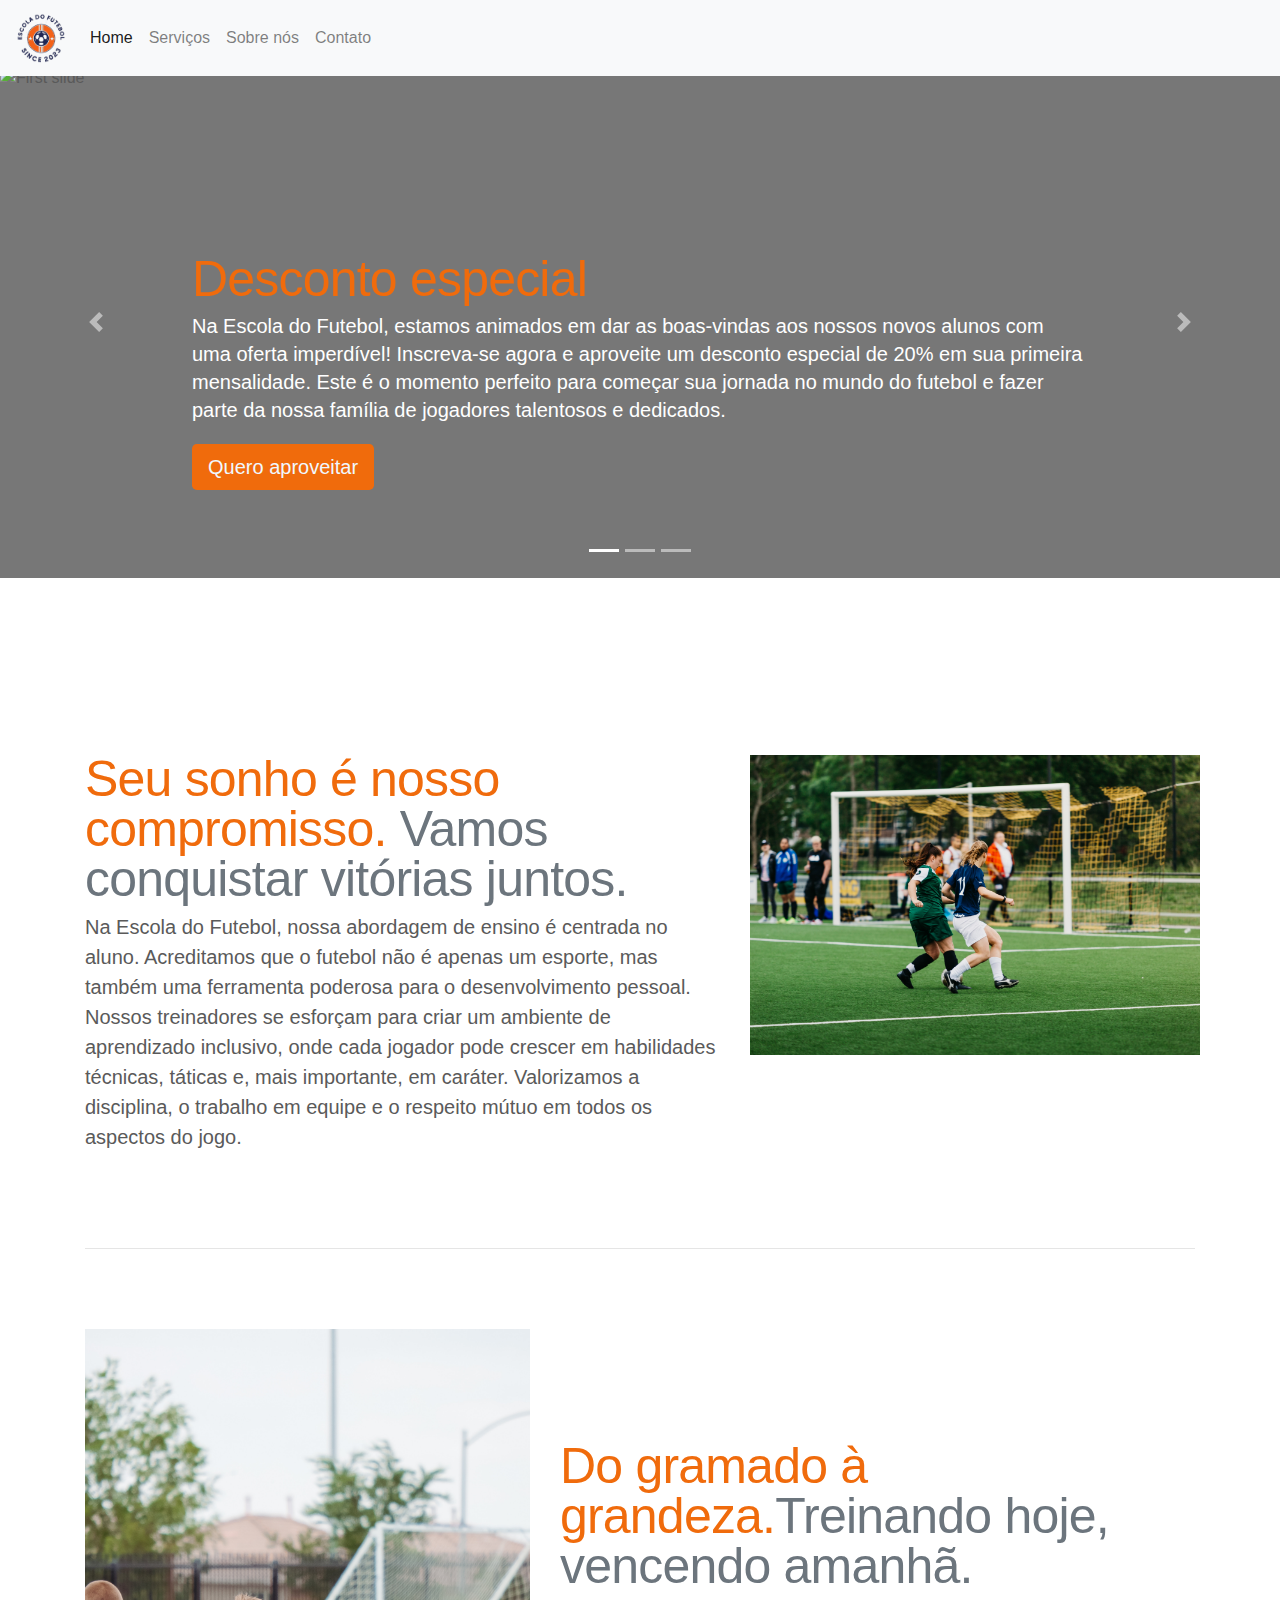
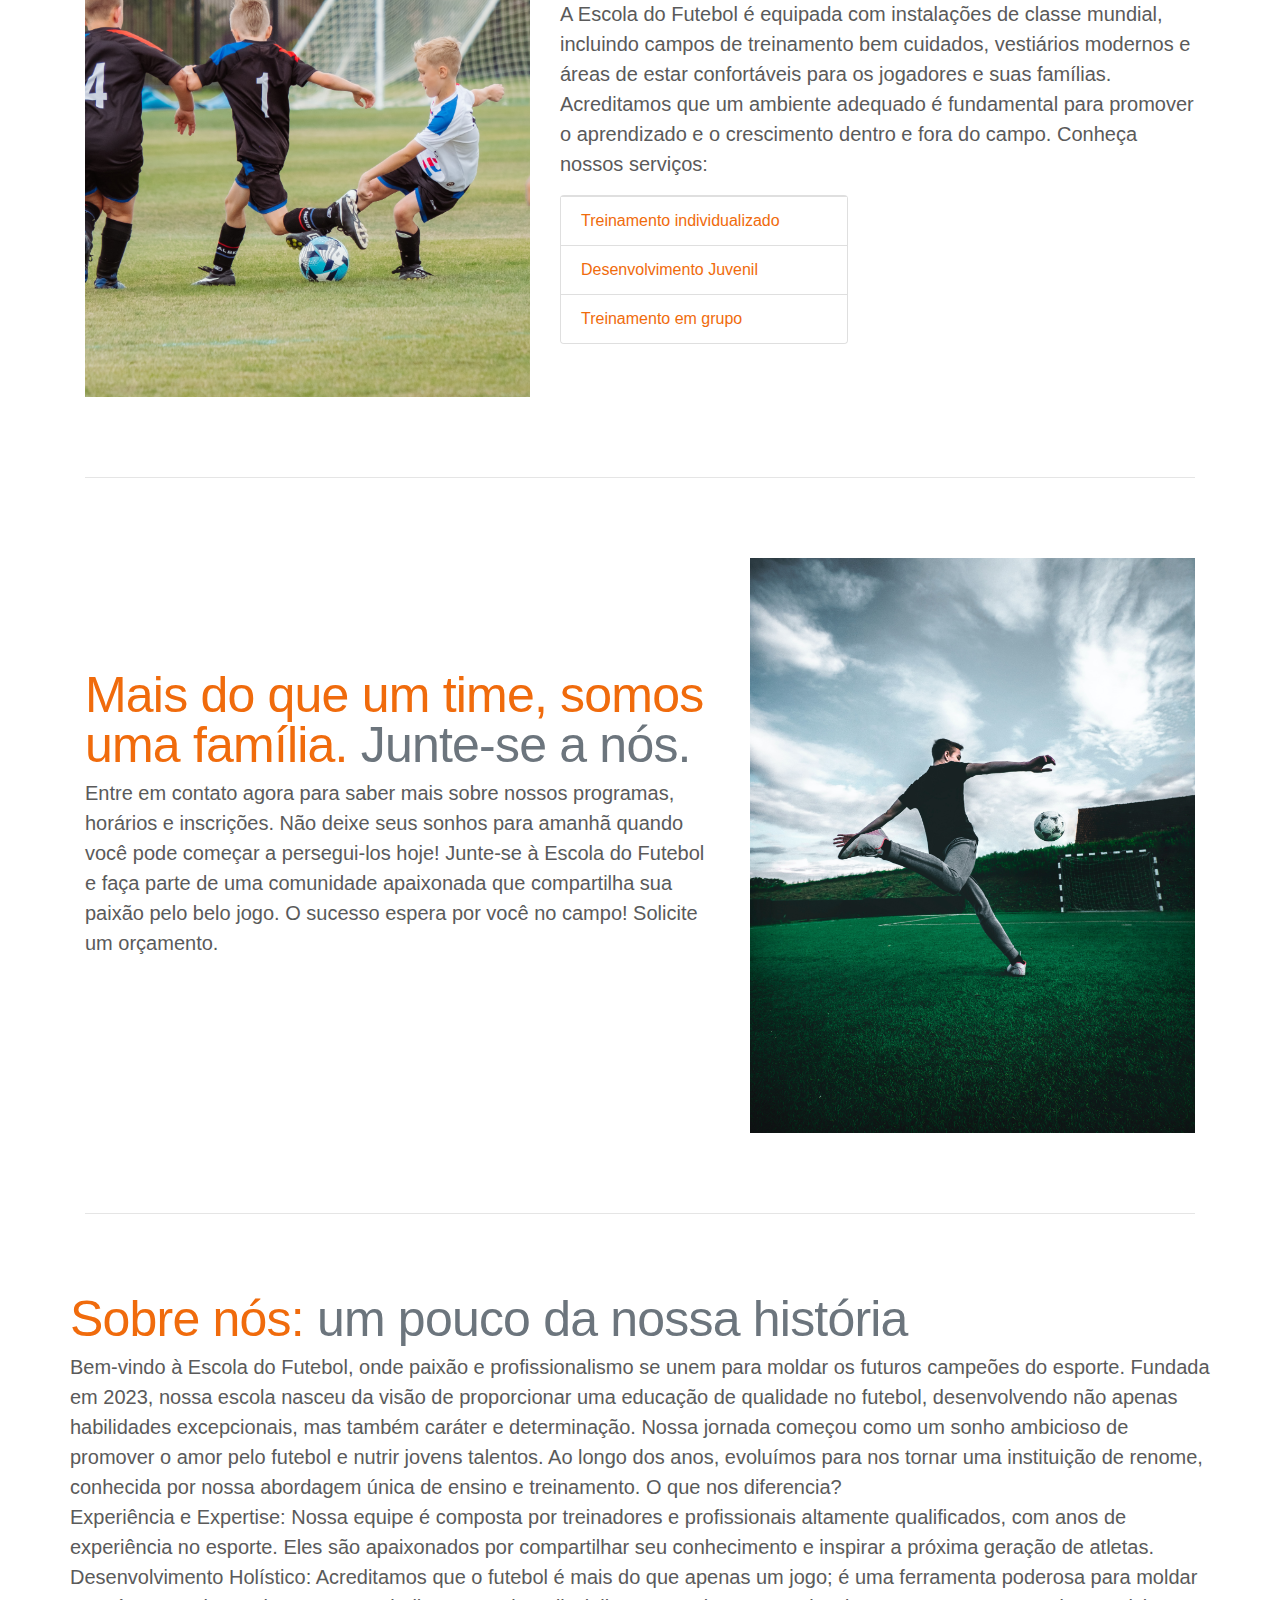
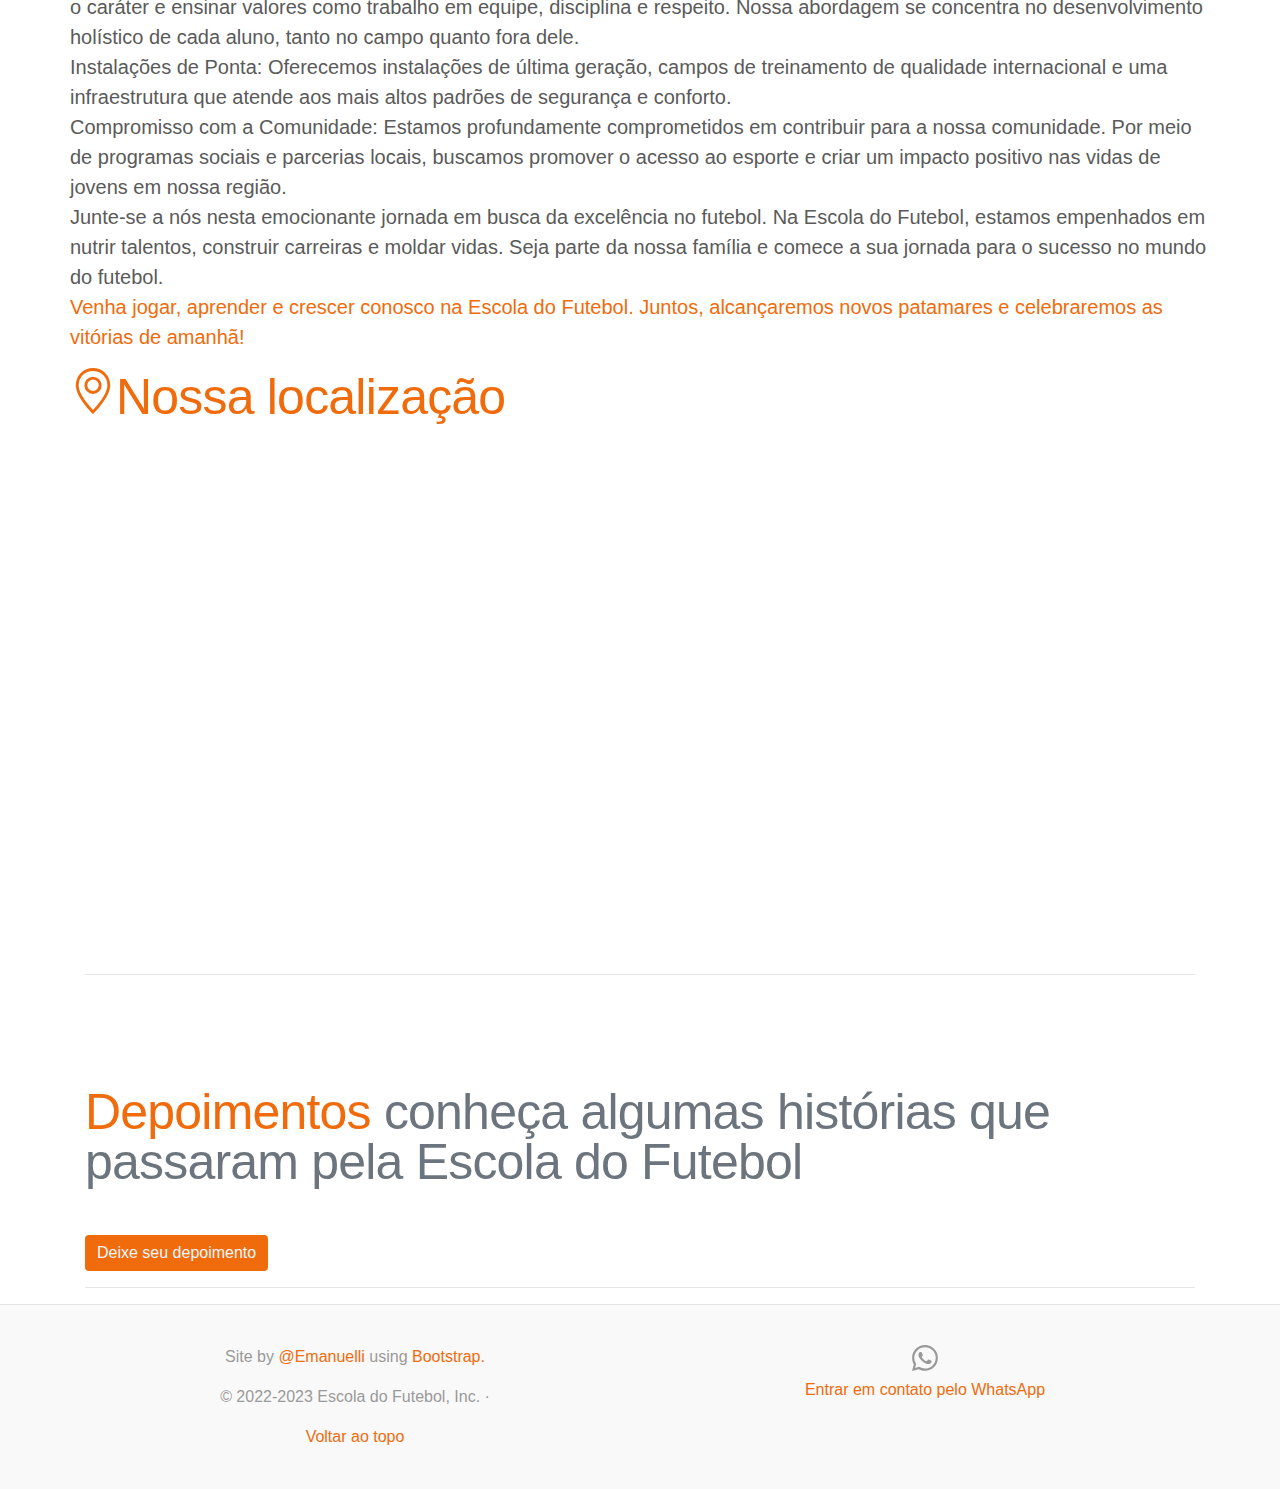
==== commit 5db87636: "backend added" ====
--- a/index.html
+++ b/index.html
@@ -23,10 +23,10 @@
   <title>Escola do futebol</title>
 </head>
 
-<body class="p-0 m-0">
+<body onload="listarDepoimentos()" class="p-0 m-0">
   <header>
     <nav class="navbar navbar-expand-md fixed-top  navbar-light bg-light">
-      <a class="navbar-brand" href="index.html"><img src="logo2.png" height="50px" width="50px"></a>
+      <a class="navbar-brand" href="index.html"><img src="./img/logo2.png" height="50px" width="50px"></a>
       <button class="navbar-toggler" type="button" data-toggle="collapse" data-target="#navbarCollapse"
         aria-controls="navbarCollapse" aria-expanded="false" aria-label="Toggle navigation">
         <span class="navbar-toggler-icon"></span>
@@ -40,7 +40,7 @@
             <a class="nav-link" href="servicos.html">Serviços</a>
           </li>
           <li class="nav-item">
-            <a class="nav-link" href="#sobreNos">Sobre nós</a>
+            <a class="nav-link" href="#sobreNos">Sobre nós</a> 
           </li>
           <li class="nav-item">
             <a class="nav-link" href="contact.html">Contato</a>
@@ -59,7 +59,7 @@
       </ol>
       <div class="carousel-inner">
         <div class="carousel-item active">
-          <img class="first-slide" src="image3.png" alt="First slide">
+          <img class="first-slide" src="./img/image3.png" alt="First slide">
           <div class="container">
             <div class="carousel-caption text-left">
               <h1 class="featurette-heading">Desconto especial</h1>
@@ -72,7 +72,7 @@
           </div>
         </div>
         <div class="carousel-item">
-          <img class="second-slide" src="image4.png" alt="Second slide">
+          <img class="second-slide" src="./img/image4.png" alt="Second slide">
           <div class="container">
             <div class="carousel-caption text-left">
               <h1 class="featurette-heading">Aulas para todas as idades</h1>
@@ -85,7 +85,7 @@
           </div>
         </div>
         <div class="carousel-item">
-          <img class="third-slide" src="image5.png" alt="Third slide">
+          <img class="third-slide" src="./img/image5.png" alt="Third slide">
           <div class="container">
             <div class="carousel-caption text-right">
               <h1 class="featurette-heading bold">Treine como um profissional, jogue como um campeão</h1>
@@ -116,7 +116,7 @@
             e o respeito mútuo em todos os aspectos do jogo.</p>
         </div>
         <div class="col-md-4 d-flex align-items-center">
-          <img class="featurette-image " src="image1.jpg" alt="Generic placeholder image" height="300">
+          <img class="featurette-image " src="./img/image1.jpg" alt="Generic placeholder image" height="300">
         </div>
       </div>
 
@@ -130,6 +130,7 @@
             treinamento bem cuidados, vestiários modernos e áreas de estar confortáveis para os jogadores e suas
             famílias. Acreditamos que um ambiente adequado é fundamental para promover o aprendizado e o crescimento
             dentro e fora do campo. Conheça nossos serviços:</p>
+            
           <a href="album.html">
             <div class="card" style="width: 18rem;">
               <ul class="list-group list-group-flush">
@@ -141,7 +142,7 @@
           </a>
         </div>
         <div class="col-md-5 order-md-1">
-          <img class="featurette-image img-fluid mx-auto" src="image2.jpg" alt="Generic placeholder image">
+          <img class="featurette-image img-fluid mx-auto" src="./img/image2.jpg" alt="Generic placeholder image">
         </div>
       </div>
 
@@ -155,10 +156,10 @@
             deixe seus sonhos para amanhã quando você pode começar a persegui-los hoje!
 
             Junte-se à Escola do Futebol e faça parte de uma comunidade apaixonada que compartilha sua paixão pelo belo
-            jogo. O sucesso espera por você no campo!</p>
+            jogo. O sucesso espera por você no campo! Solicite um orçamento.</p>
         </div>
         <div class="col-md-5">
-          <img class="featurette-image img-fluid mx-auto" src="image6.jpg" alt="Generic placeholder image">
+          <img class="featurette-image img-fluid mx-auto" src="./img/image6.jpg" alt="Generic placeholder image">
         </div>
       </div>
 
@@ -244,57 +245,14 @@
           Escola do Futebol</span></h2>
         </div>
       <section id="depoimentos">
-        <div class="row d-flex justify-content-center mt-8">
-          <div class="col-lg-4">
-            <img class="rounded-circle" src="persona1.jpg" alt="Generic placeholder image" width="140" height="140">
-            <h2>Sofia</h2>
-            <p>"A Escola do Futebol é o lugar onde meu sonho de se tornar uma grande jogadora começou. Desde o primeiro
-              dia, fui recebida por treinadores incríveis que me ensinaram não apenas as habilidades técnicas, mas
-              também
-              o verdadeiro espírito do jogo. Estou emocionada por tudo o que aprendi aqui e estou ansiosa para ver onde
-              o
-              meu talento me levará. Obrigada, Escola do Futebol, por me dar essa oportunidade!"</p>
-
-          </div>
-          <div class="col-lg-4">
-            <img class="rounded-circle" src="persona2.jpg" alt="Generic placeholder image" width="140" height="140">
-            <h2>Eduardo </h2>
-            <p> "Como um adulto que sempre amou o futebol, estava procurando um lugar para aprimorar minhas habilidades.
-              A
-              Escola do Futebol me deu a oportunidade de continuar jogando e melhorando meu jogo, mesmo depois de anos
-              sem
-              praticar. Os treinadores são experientes e as aulas são desafiadoras. É um ótimo lugar para se manter
-              ativo
-              e continuar a paixão pelo futebol."</p>
-          </div>
-          <div class="col-lg-4">
-            <img class="rounded-circle" src="persona3.jpg" alt="Generic placeholder image" width="140" height="140">
-            <h2>Carlos</h2>
-            <p> "Minha filha Maria tem frequentado a Escola do Futebol por dois anos, e estou impressionado com o
-              progresso que ela fez. Os treinadores são dedicados e sempre incentivam os alunos a darem o seu melhor.
-              Além
-              disso, a Escola do Futebol promove um ambiente seguro e amigável para as crianças. Estou feliz por minha
-              filha estar fazendo parte dessa comunidade incrível!"</p>
-          </div>
-          <div class="col-lg-4">
-            <img class="rounded-circle" src="image8.jpg" alt="Generic placeholder image" width="140" height="140">
-            <h2>João</h2>
-            <p> "Minha jornada na Escola do Futebol tem sido incrível. Desde que entrei, há três anos, como um jovem
-              jogador promissor, tenho visto meu jogo crescer de maneiras que nunca imaginei. Os programas de
-              Treinamento
-              em Grupo me ajudaram a entender o valor do trabalho em equipe e da comunicação em campo. Aprendi a ler o
-              jogo, tomar decisões mais inteligentes e melhorar minha resistência e condicionamento físico."</p>
-          </div>
-          <div class="col-lg-4">
-            <img class="rounded-circle" src="image9.jpg" alt="Generic placeholder image" width="140" height="140">
-            <h2>Ana</h2>
-            <p> "Minha história na Escola do Futebol é de determinação e superação. Entrei na escola há dois anos, com o
-              sonho de jogar em níveis mais altos do futebol feminino. O treinamento individualizado que recebi aqui foi
-              fundamental para meu progresso. Os treinadores me ajudaram a aprimorar minha técnica, força e resistência,
-              adaptando cada sessão às minhas necessidades."</p>
-          </div>
+        <div class="row d-flex justify-content-center mt-8" id="depoimentos">
         </div>
       </section>
+      <div>
+        <button type="button" class="btn btn-primary" data-toggle="modal" data-target="#myModal">
+          Deixe seu depoimento
+        </button>
+      </div>
       <hr>
       <div>
  
@@ -319,12 +277,45 @@
               <path
                 d="M13.601 2.326A7.854 7.854 0 0 0 7.994 0C3.627 0 .068 3.558.064 7.926c0 1.399.366 2.76 1.057 3.965L0 16l4.204-1.102a7.933 7.933 0 0 0 3.79.965h.004c4.368 0 7.926-3.558 7.93-7.93A7.898 7.898 0 0 0 13.6 2.326zM7.994 14.521a6.573 6.573 0 0 1-3.356-.92l-.24-.144-2.494.654.666-2.433-.156-.251a6.56 6.56 0 0 1-1.007-3.505c0-3.626 2.957-6.584 6.591-6.584a6.56 6.56 0 0 1 4.66 1.931 6.557 6.557 0 0 1 1.928 4.66c-.004 3.639-2.961 6.592-6.592 6.592zm3.615-4.934c-.197-.099-1.17-.578-1.353-.646-.182-.065-.315-.099-.445.099-.133.197-.513.646-.627.775-.114.133-.232.148-.43.05-.197-.1-.836-.308-1.592-.985-.59-.525-.985-1.175-1.103-1.372-.114-.198-.011-.304.088-.403.087-.088.197-.232.296-.346.1-.114.133-.198.198-.33.065-.134.034-.248-.015-.347-.05-.099-.445-1.076-.612-1.47-.16-.389-.323-.335-.445-.34-.114-.007-.247-.007-.38-.007a.729.729 0 0 0-.529.247c-.182.198-.691.677-.691 1.654 0 .977.71 1.916.81 2.049.098.133 1.394 2.132 3.383 2.992.47.205.84.326 1.129.418.475.152.904.129 1.246.08.38-.058 1.171-.48 1.338-.943.164-.464.164-.86.114-.943-.049-.084-.182-.133-.38-.232z" />
             </svg>
-            <p><a href="wa.link/30e2x3">Entrar em contato pelo WhatsApp</a></p>
+            <p><a href="https://api.whatsapp.com/send?phone=9999999999999">Entrar em contato pelo WhatsApp</a></p>
           </div>
         </div>
       </div>
     </footer>
   </main>
+  
+  <script src="app.js"></script>
 </body>
 
+<div class="modal fade" id="myModal">
+  <div class="modal-dialog">
+    <div class="modal-content">
+
+      <div class="modal-header">
+        <h4 class="modal-title">Queremos seu depoimento!</h4>
+        <button type="button" class="close" data-dismiss="modal">&times;</button>
+      </div>
+      <div class="modal-body">
+        <form action="#" method="post" id="orcamento_form">
+          <div class="form-group justify-content-start">
+            <label for="nome">Nome</label>
+            <input type="text" class="form-control" id="nome" name="nome" required>
+          </div>
+          <div class="form-group">
+            <label for="nome">Cidade</label>
+            <input type="text" class="form-control" id="cidade" name="cidade" required>
+          </div>
+          <div class="form-group">
+            <label for="mensagem">Mensagem</label>
+            <textarea class="form-control" id="mensagem" name="mensagem" rows="5" required></textarea>
+          </div>
+        </form>
+      </div>
+      <div class="modal-footer">
+        <button type="button" class="btn btn-secondary" data-dismiss="modal" onclick="salvarDepoimento()">Enviar</button>
+      </div>
+    </div>
+  </div>
+</div>
+
 </html>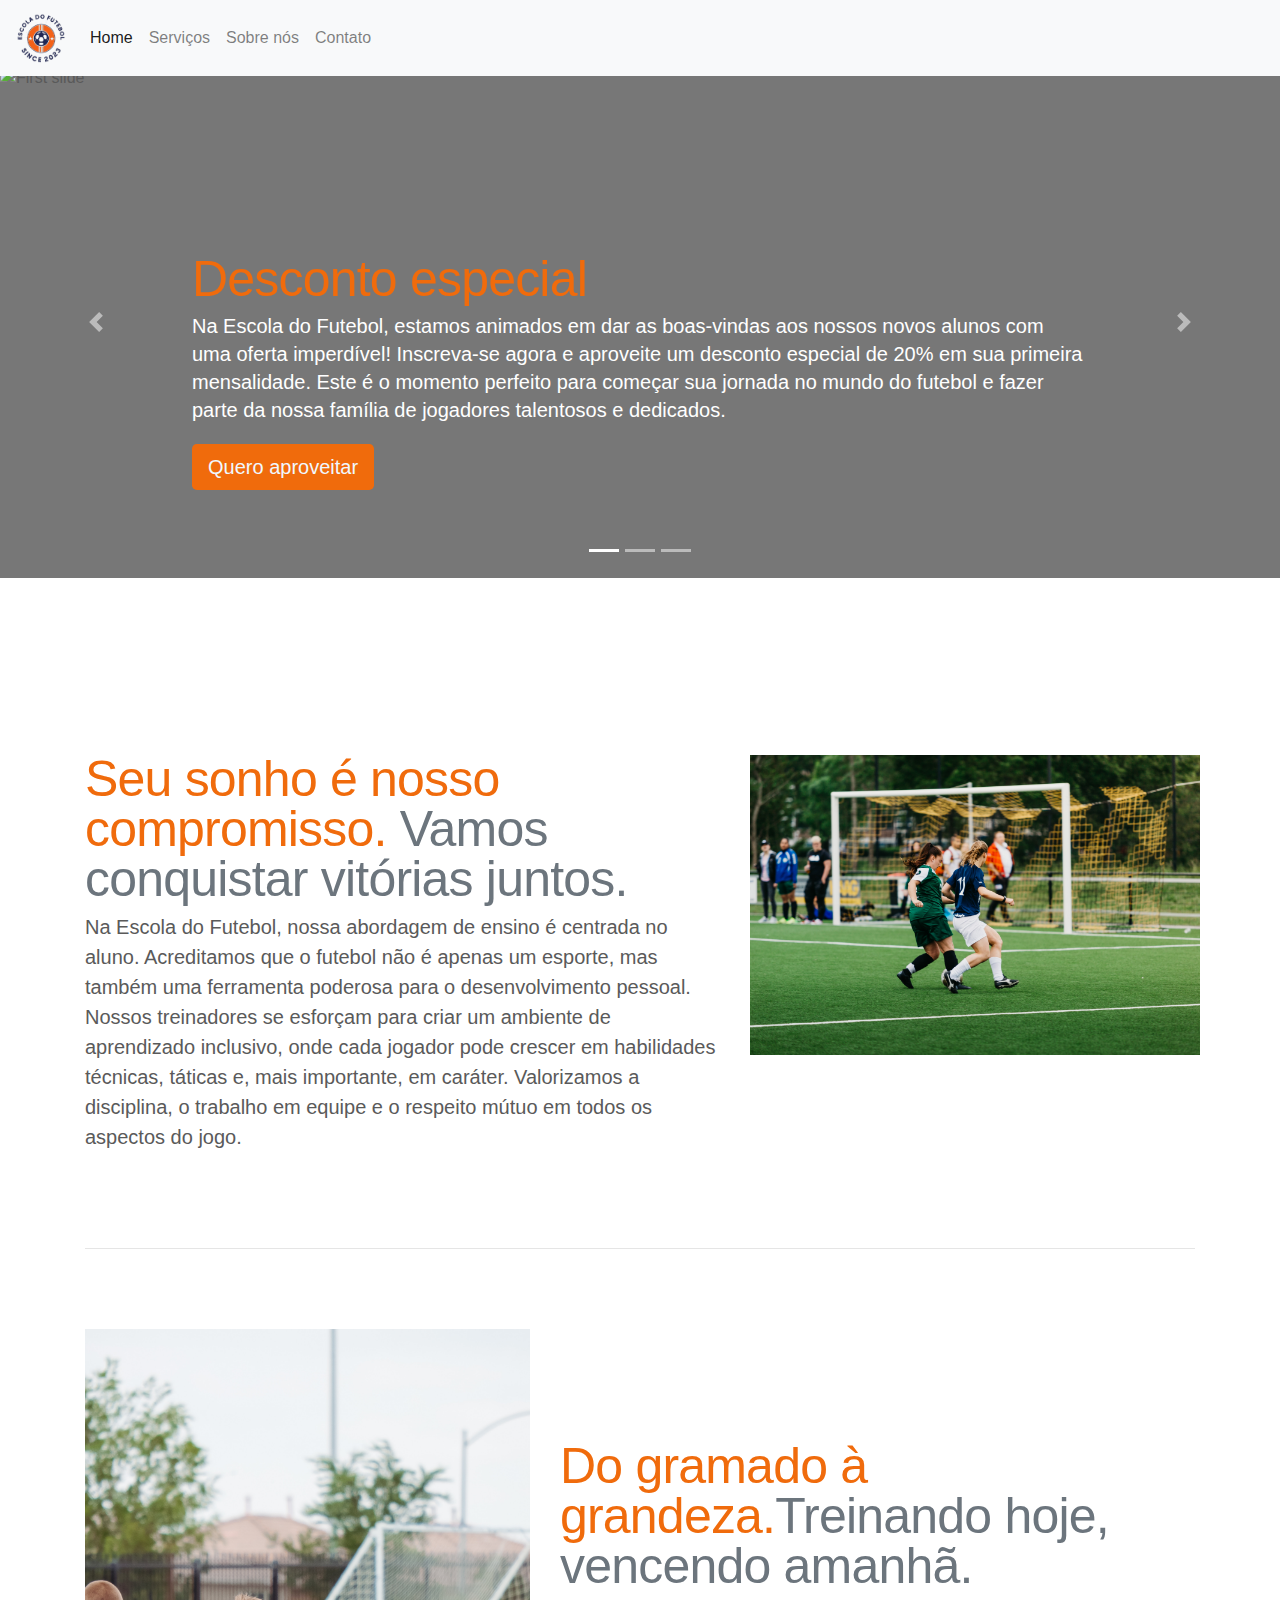
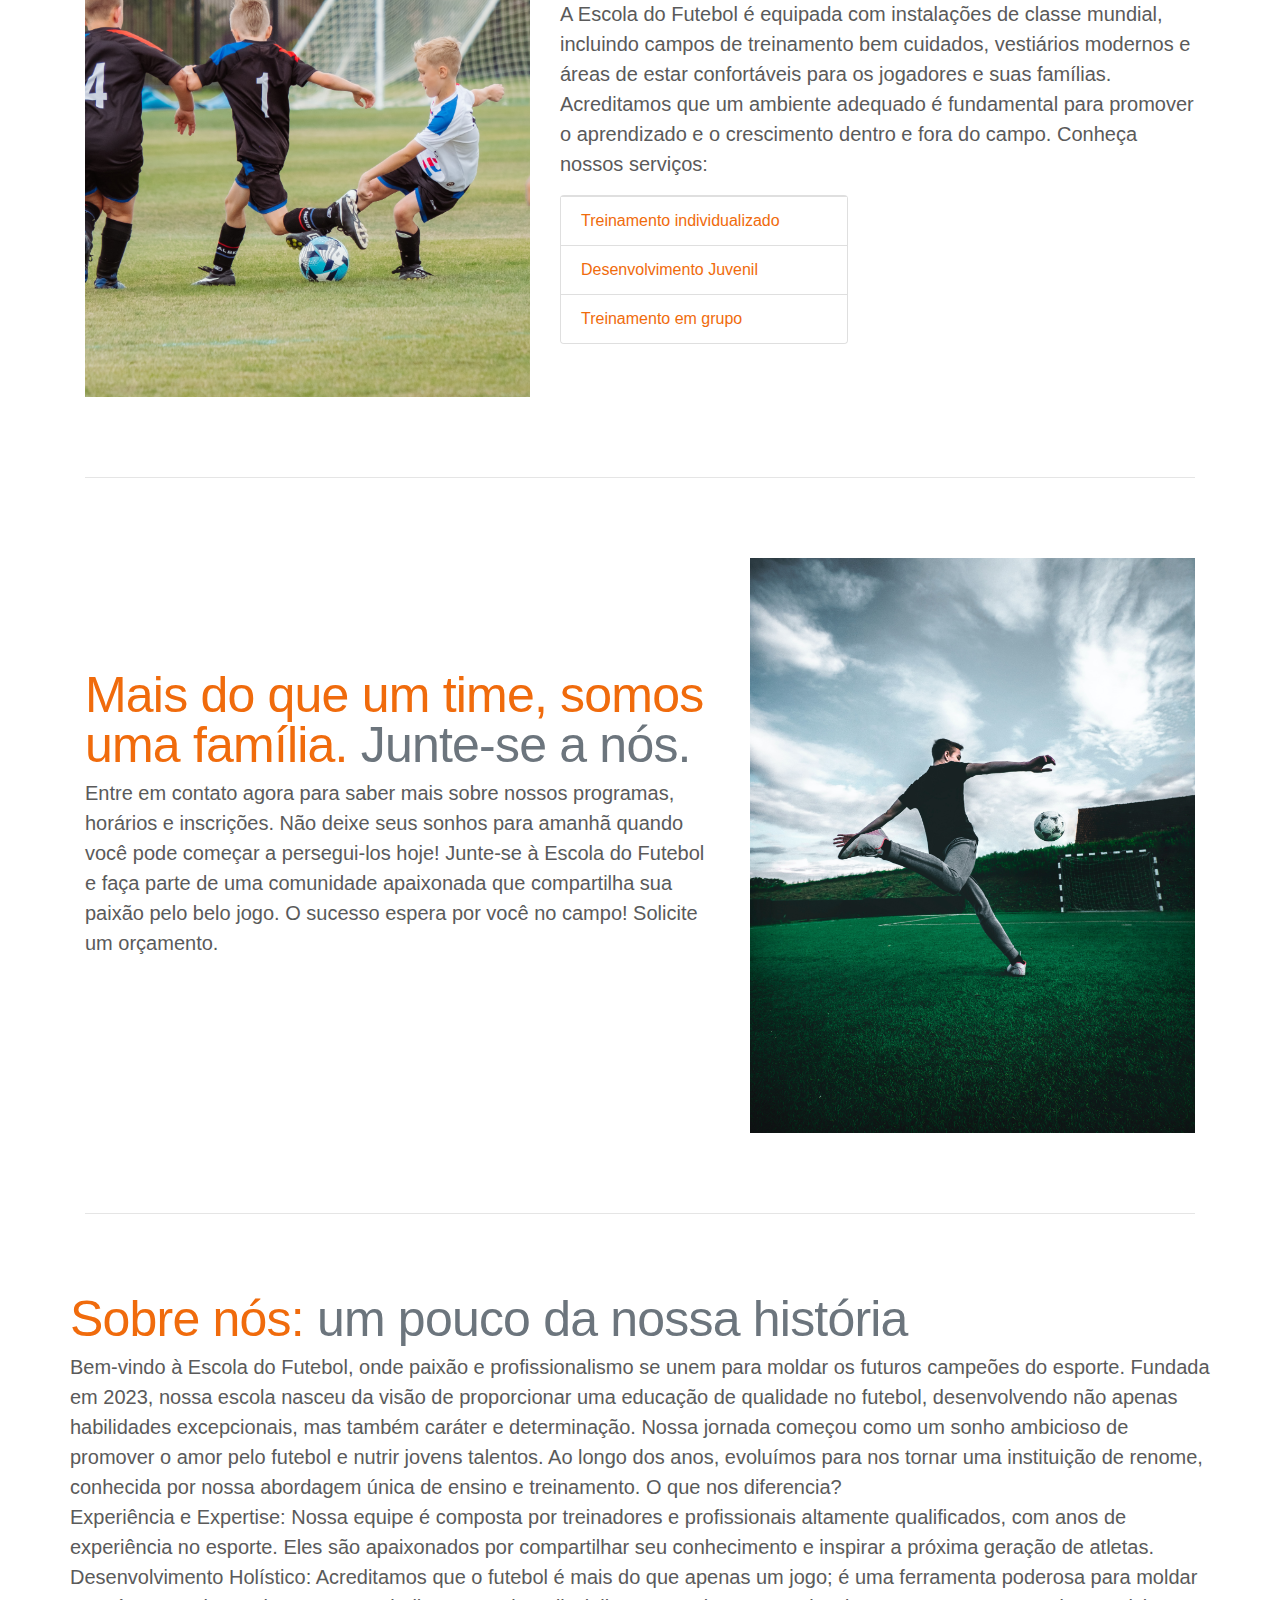
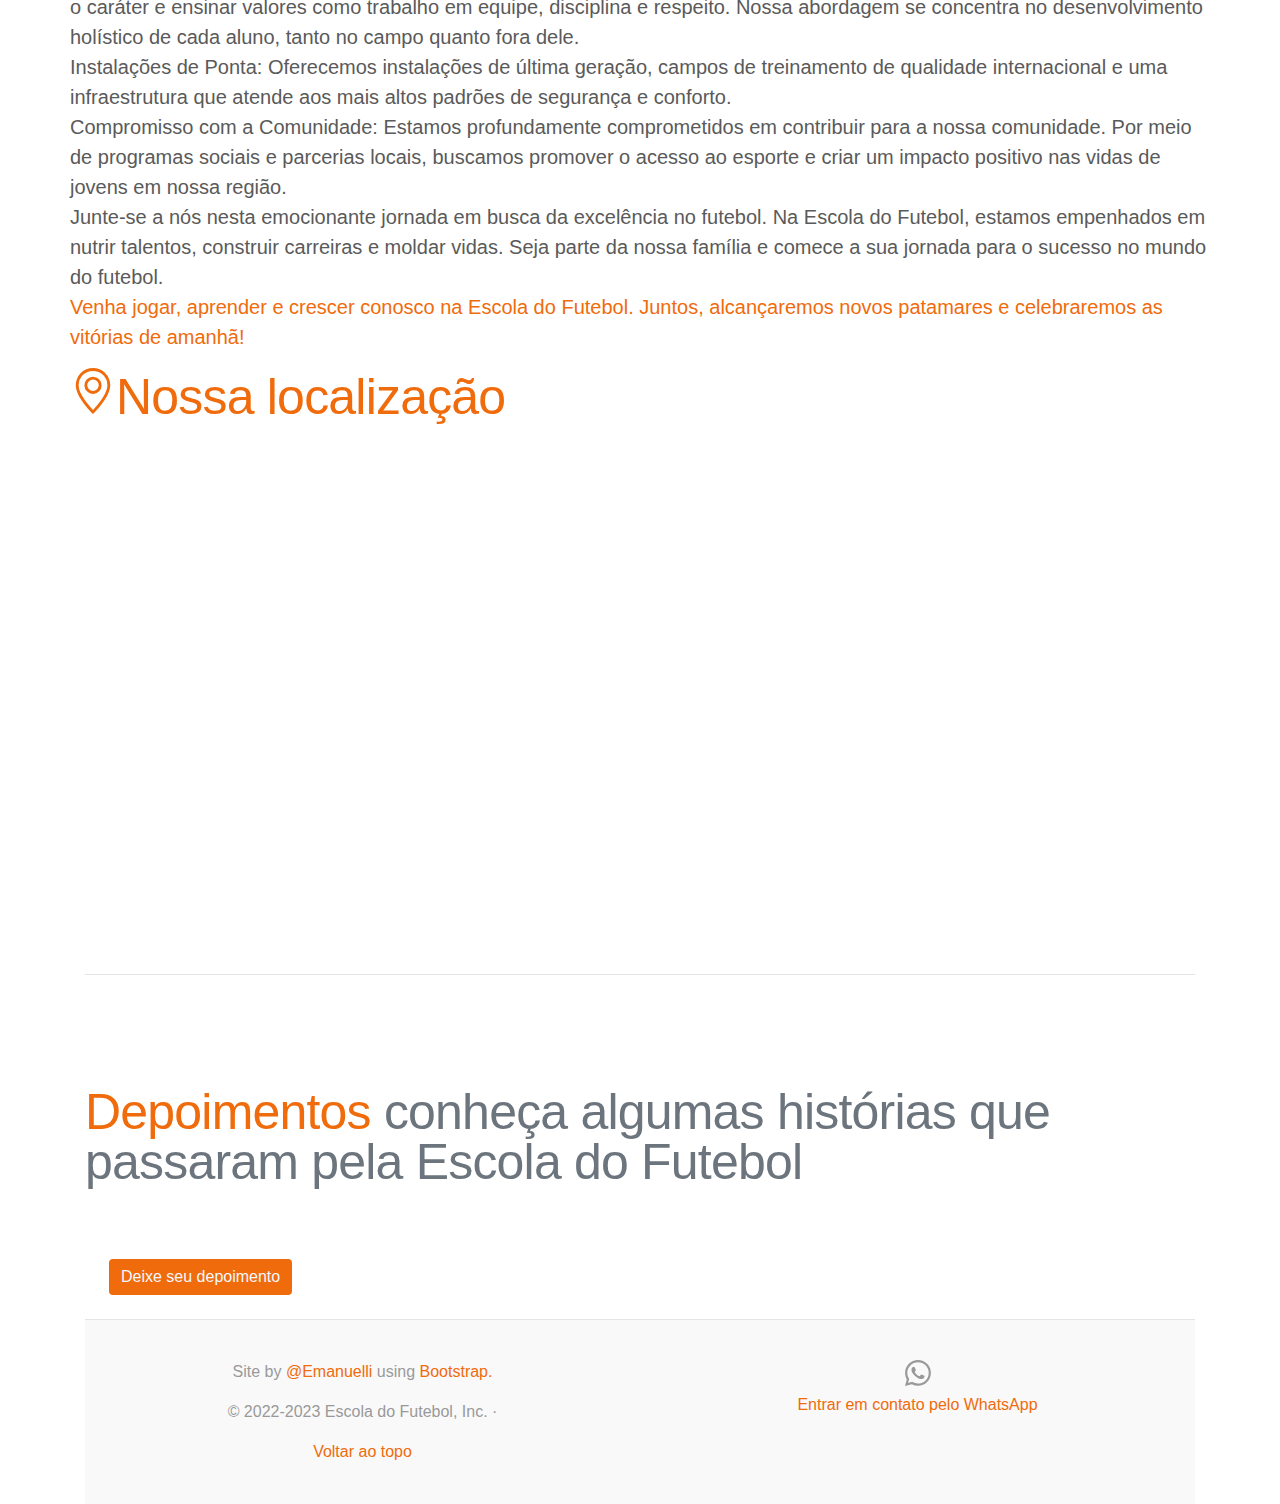
==== commit 3dec38b9: "layout adjusts" ====
--- a/index.html
+++ b/index.html
@@ -244,19 +244,17 @@
       <h2 class="featurette-heading">Depoimentos<span class="text-muted"> conheça algumas histórias que passaram pela
           Escola do Futebol</span></h2>
         </div>
-      <section id="depoimentos">
-        <div class="row d-flex justify-content-center mt-8" id="depoimentos">
-        </div>
-      </section>
-      <div>
+        <div class="container d-flex justify-content-center align-items-center">
+          <div class="row d-flex justify-content-center align-items-center m-4">
+          <div class="row d-flex justify-content-center mt-8 align-items-center" id="depoimentos">
+        </div>
         <button type="button" class="btn btn-primary" data-toggle="modal" data-target="#myModal">
           Deixe seu depoimento
         </button>
-      </div>
+      </section>
+    </div>
       <hr>
       <div>
- 
-
       </div>
     </div>
 
